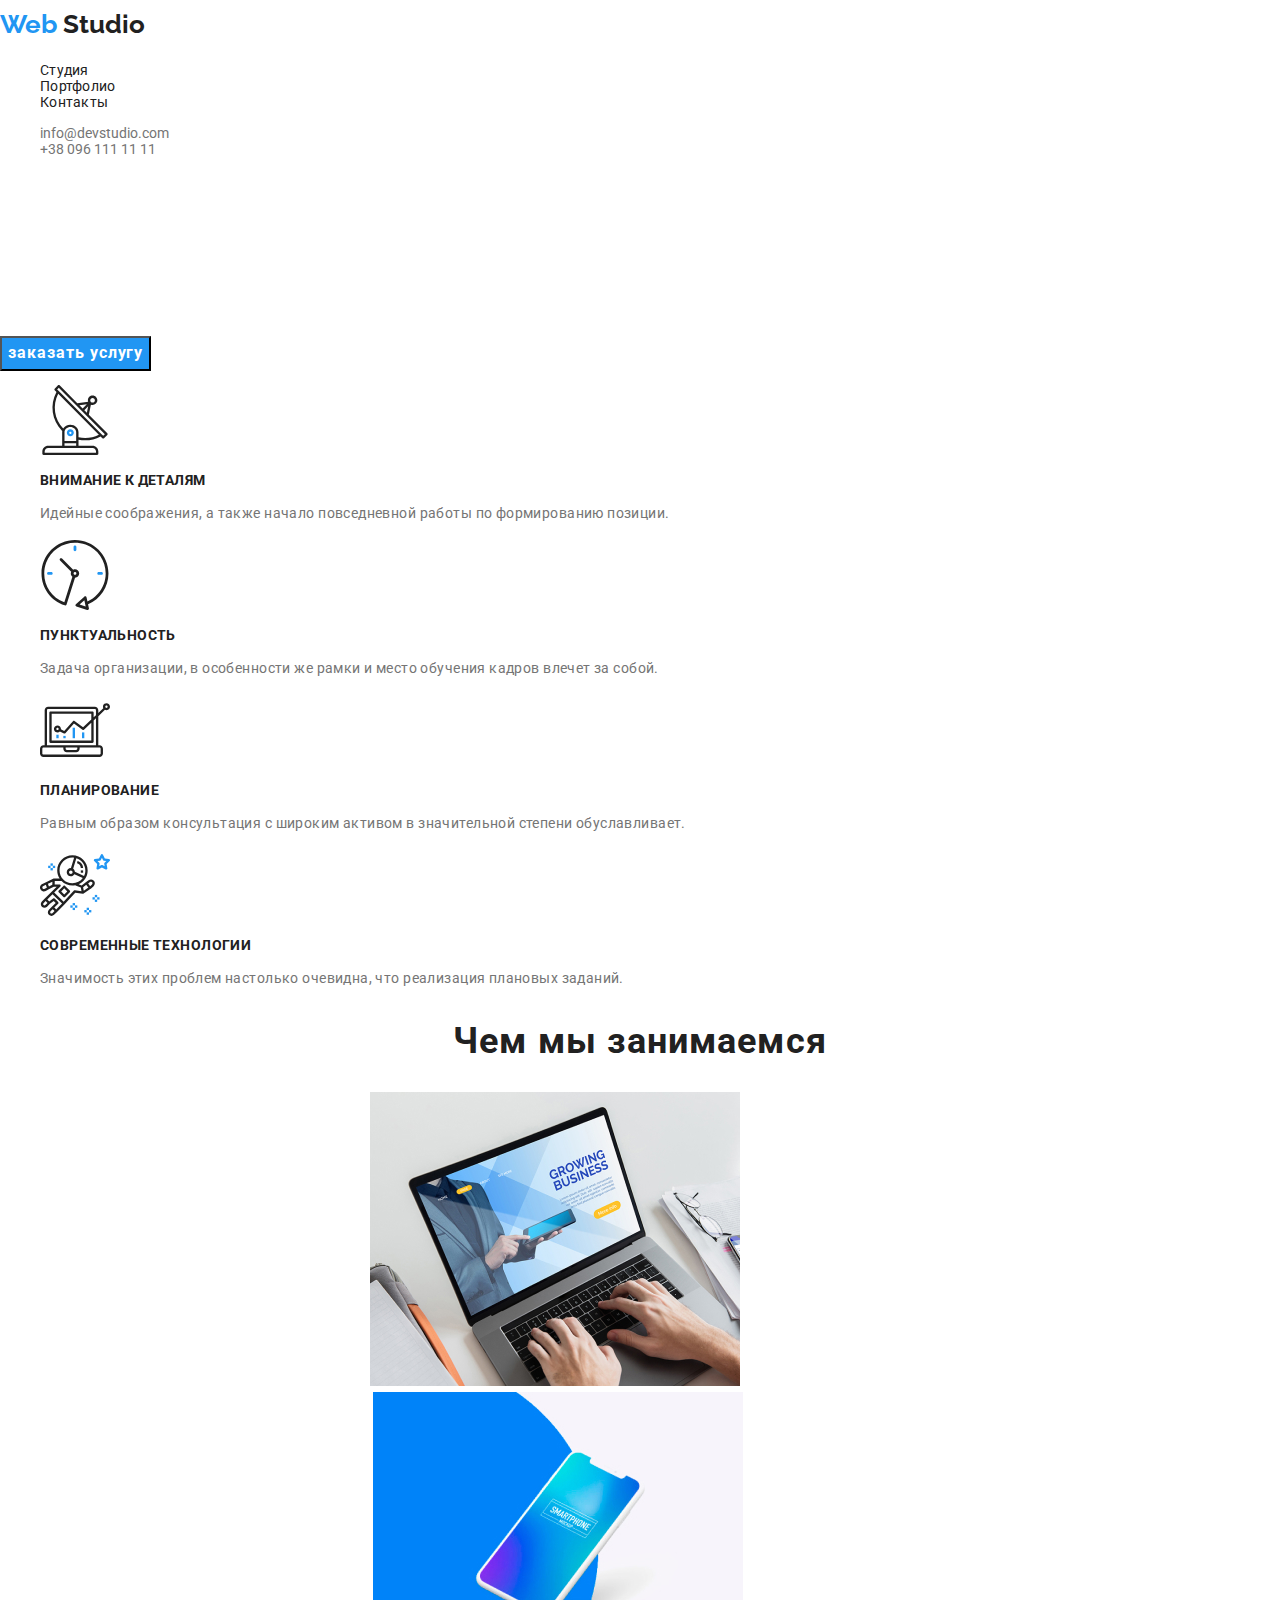
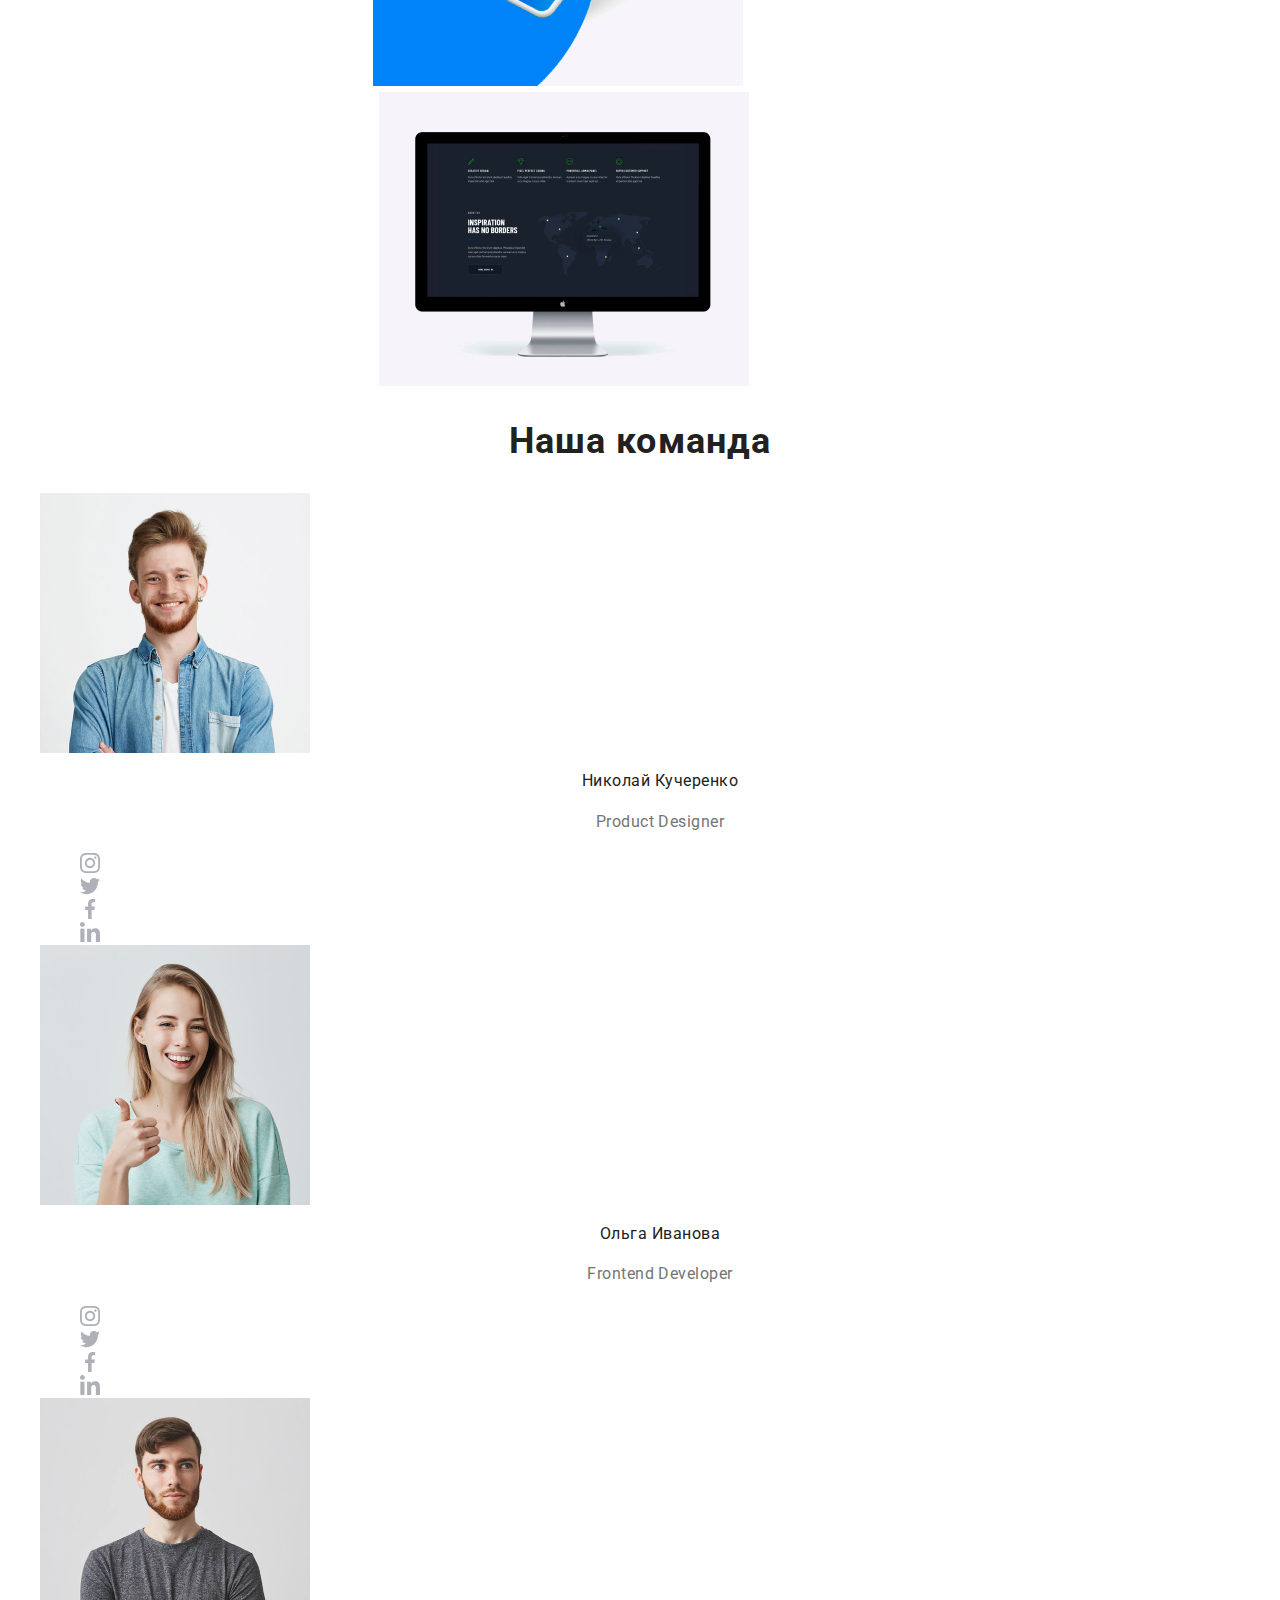
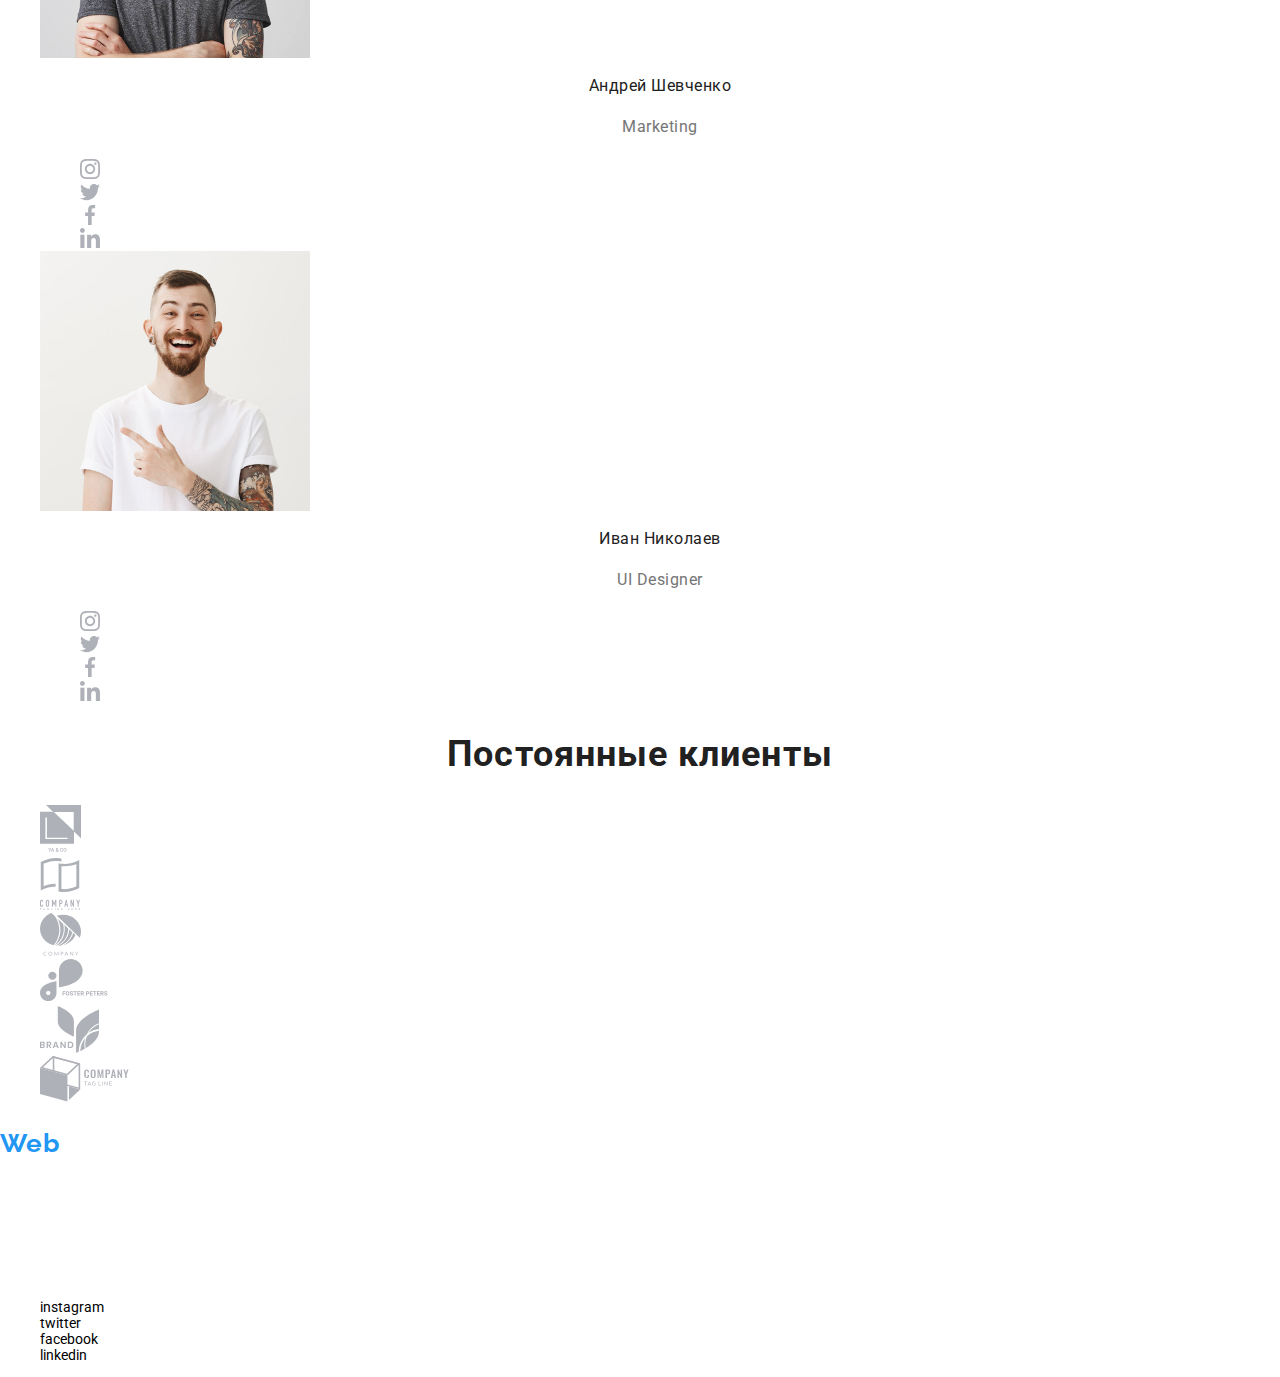
==== index.html @ c3da64ca "копий хв2" ====
<!DOCTYPE html>
<html lang="ru">
  <head>
    <meta charset="UTF-8" />
    <meta name="viewport" content="width=device-width, initial-scale=1.0" />
    <title>Home work 2</title>

    <link
      href="https://fonts.googleapis.com/css2?family=Raleway:wght@700&family=Roboto:wght@300;400;500;700;900&display=swap"
      rel="stylesheet"
    />
    <link rel="stylesheet" href="./css/normalize.css" />
    <link rel="stylesheet" href="./css/style.css" />
  </head>
  <body>
    <!--ХЕДЕР-->
    <header class="navigation">
      <nav>
        <a href="./index.html" class="link">
          <span class="logo-web">Web </span
          ><span class="logo-studio">Studio</span></a
        >
        <ul class="list">
          <li class="header-items link">
            <a href="./index.html" class="link">Студия</a>
          </li>
          <li class="header-items">
            <a href="./portfolio.html" class="link">Портфолио</a>
          </li>
          <li class="header-items link">
            <a href="#contacts" class="link">Контакты</a>
          </li>
        </ul>

        <ul class="list">
          <li class="contacts">
            <a href="mailto:info@devstudio.com" class="link"
              >info@devstudio.com</a
            >
          </li>

          <li class="contacts">
            <a href="tel:+380961111111" class="link link">+38 096 111 11 11</a>
          </li>
        </ul>
      </nav>
    </header>

    <main>
      <!--ЗАГОЛОВОК СТРАНИЦЫ-->
      <section>
        <h1 class="main-title">
          Эффективные решения <br />
          для вашего бизнеса
        </h1>

        <button type="button" class="btn">заказать услугу</button>
      </section>

      <!--НАШИ  ПРИИМУЩЕСТВА-->
      <section>
        <h2 hidden>Наши преимущества</h2>
        <ul class="list">
          <li>
            <img
              src="./images/icons/icon-antena.svg"
              alt="иконка антена"
              width="70"
              height="70"
            />
            <h3 class="title-of-section">Внимание к деталям</h3>
            <p class="text">
              Идейные соображения, а также начало повседневной работы по
              формированию позиции.
            </p>
          </li>
          <li>
            <img
              src="./images/icons/icon-clock.svg"
              alt="иконка часов"
              width="70"
              height="70"
            />
            <h3 class="title-of-section">Пунктуальность</h3>
            <p class="text">
              Задача организации, в особенности же рамки и место обучения кадров
              влечет за собой.
            </p>
          </li>
          <li>
            <img
              src="./images/icons/icon-computer.svg"
              alt="иконка комрьютера"
              width="70"
              height="70"
            />
            <h3 class="title-of-section">Планирование</h3>
            <p class="text">
              Равным образом консультация с широким активом в значительной
              степени обуславливает.
            </p>
          </li>
          <li>
            <img
              src="./images/icons/icon-astronaut.svg"
              alt="иконка астронавта"
              width="70"
              height="70"
            />
            <h3 class="title-of-section">Современные технологии</h3>
            <p class="text">
              Значимость этих проблем настолько очевидна, что реализация
              плановых заданий.
            </p>
          </li>
        </ul>
      </section>

      <!-- ЧЕМ МЫ ЗАНИМАЕМСЯ-->
      <section>
        <h2 class="title">Чем мы занимаемся</h2>
        <ul class="list">
          <li class="what-we-do">
            <img
              src="./images/what-we-do/img-notebook.jpg"
              alt="картинка с ноутбуком"
              width="370"
              height="294"
            />
            Десктопные приложения
          </li>
          <li class="what-we-do">
            <img
              src="./images/what-we-do/img-mobilephone.jpg"
              alt="картинка с телефоном"
              width="370"
              height="294"
            />
            Мобильные приложения
          </li>
          <li class="what-we-do">
            <img
              src="./images/what-we-do/img-computer.jpg"
              alt="картинка с компьютером"
              width="370"
              height="294"
            />
            дизайнерские решения
          </li>
        </ul>
      </section>

      <!-- НАША КОМАНДА-->
      <section>
        <h2 class="title">Наша команда</h2>
        <ul class="list">
          <li>
            <img
              src="./images/teammate/teammate-1.jpg"
              alt="фото сотрудника 1"
              width="270"
              height="260"
            />
            <h3 class="teammates">Николай Кучеренко</h3>
            <p lang="en" class="teammates-position">Product Designer</p>
            <ul class="list">
              <li>
                <a href="https://www.instagram.com/" target="_blank">
                  <img
                    src="./images/socialnetworks-icons-grey/instagram.svg "
                    alt="иконка инстаграмма"
                /></a>
              </li>

              <li>
                <a href="https://twitter.com/" target="_blank">
                  <img
                    src="./images/socialnetworks-icons-grey/twitter.svg"
                    alt="иконка твиттера"
                /></a>
              </li>

              <li>
                <a href="https://www.facebook.com" target="_blank">
                  <img
                    src="./images/socialnetworks-icons-grey/facebook.svg"
                    alt="иконка фейсбука"
                    width="20"
                    height="20"
                /></a>
              </li>

              <li>
                <a href="https://linkedin.com/" target="_blank">
                  <img
                    src="./images/socialnetworks-icons-grey/linkedin.svg"
                    alt="иконка линкедина"
                /></a>
              </li>
            </ul>
          </li>
          <li>
            <img
              src="./images/teammate/teammate-2.png"
              alt="фото сотрудника 2"
              width="270"
              height="260"
            />
            <h3 class="teammates">Ольга Иванова</h3>
            <p lang="en" class="teammates-position">Frontend Developer</p>
            <ul class="list">
              <li>
                <a href="https://www.instagram.com/" target="_blank">
                  <img
                    src="./images/socialnetworks-icons-grey/instagram.svg "
                    alt="иконка инстаграмма"
                /></a>
              </li>

              <li>
                <a href="https://twitter.com/" target="_blank">
                  <img
                    src="./images/socialnetworks-icons-grey/twitter.svg"
                    alt="иконка твиттера"
                /></a>
              </li>

              <li>
                <a href="https://www.facebook.com" target="_blank">
                  <img
                    src="./images/socialnetworks-icons-grey/facebook.svg"
                    alt="иконка фейсбука"
                    width="20"
                    height="20"
                /></a>
              </li>

              <li>
                <a href="https://linkedin.com/" target="_blank">
                  <img
                    src="./images/socialnetworks-icons-grey/linkedin.svg"
                    alt="иконка линкедина"
                /></a>
              </li>
            </ul>
          </li>
          <li>
            <img
              src="./images/teammate/teammate-3.png"
              alt="фото сотрудника 3"
              width="270"
              height="260"
            />
            <h3 class="teammates">Андрей Шевченко</h3>
            <p lang="en" class="teammates-position">Marketing</p>
            <ul class="list">
              <li>
                <a href="https://www.instagram.com/" target="_blank">
                  <img
                    src="./images/socialnetworks-icons-grey/instagram.svg "
                    alt="иконка инстаграмма"
                /></a>
              </li>

              <li>
                <a href="https://twitter.com/" target="_blank">
                  <img
                    src="./images/socialnetworks-icons-grey/twitter.svg"
                    alt="иконка твиттера"
                /></a>
              </li>

              <li class="list">
                <a href="https://www.facebook.com" target="_blank">
                  <img
                    src="./images/socialnetworks-icons-grey/facebook.svg"
                    alt="иконка фейсбука"
                    width="20"
                    height="20"
                /></a>
              </li>

              <li>
                <a href="https://linkedin.com/" target="_blank">
                  <img
                    src="./images/socialnetworks-icons-grey/linkedin.svg"
                    alt="иконка линкедина"
                /></a>
              </li>
            </ul>
          </li>
          <li>
            <img
              src="./images/teammate/teammate-4.png"
              alt="фото сотрудника 4"
              width="270"
              height="260"
            />
            <h3 class="teammates">Иван Николаев</h3>
            <p lang="en" class="teammates-position">UI Designer</p>
            <ul class="list">
              <li>
                <a href="https://www.instagram.com/" target="_blank">
                  <img
                    src="./images/socialnetworks-icons-grey/instagram.svg "
                    alt="иконка инстаграмма"
                /></a>
              </li>

              <li>
                <a href="https://twitter.com/" target="_blank">
                  <img
                    src="./images/socialnetworks-icons-grey/twitter.svg"
                    alt="иконка твиттера"
                /></a>
              </li>

              <li>
                <a href="https://www.facebook.com" target="_blank">
                  <img
                    src="./images/socialnetworks-icons-grey/facebook.svg"
                    alt="иконка фейсбука"
                    width="20"
                    height="20"
                /></a>
              </li>

              <li>
                <a href="https://linkedin.com/" target="_blank">
                  <img
                    src="./images/socialnetworks-icons-grey/linkedin.svg"
                    alt="иконка линкедина"
                /></a>
              </li>
            </ul>
          </li>
        </ul>
      </section>

      <!--ПОСТОЯННЫЕ КЛИЕНТЫ-->
      <section>
        <h2 class="title">Постоянные клиенты</h2>
        <ul class="list">
          <li>
            <a href="" aria-label="ссылка клиента">
              <img
                src="./images/clients-logo/logo-client-1.svg"
                alt="логотип клиента 1"
            /></a>
          </li>
          <li>
            <a href="" aria-label="ссылка клиента">
              <img
                src="./images/clients-logo/logo-client-2.svg"
                alt="логотип клиента 2"
            /></a>
          </li>
          <li>
            <a href="" aria-label="ссылка клиента">
              <img
                src="./images/clients-logo/logo-client-3.svg"
                alt="логотип клиента 3"
            /></a>
          </li>
          <li>
            <a href="" aria-label="ссылка клиента">
              <img
                src="./images/clients-logo/logo-client-4.svg"
                alt="логотип клиента 4"
            /></a>
          </li>
          <li>
            <a href="" aria-label="ссылка клиента">
              <img
                src="./images/clients-logo/logo-client-5.svg"
                alt="логотип клиента 5"
            /></a>
          </li>
          <li>
            <a href="" aria-label="ссылка клиента">
              <img
                src="./images/clients-logo/logo-client-6.svg"
                alt="логотип клиента 6"
            /></a>
          </li>
        </ul>
      </section>
    </main>

    <!--ФУТТЕР-->
    <footer class="footer">
      <section id="contacts">
        <h2 hidden>футтер</h2>
        <a href="./index.html" class="link">
          <span class="logo-web-footer">Web </span
          ><span class="logo-studio-footer">Studio</span></a
        >
        <address>
          <ul class="list">
            <li>
              <a
                href="https://goo.gl/maps/VWq9MyuhQeztrgr8A"
                target="_blank"
                class="adress-on-map link"
              >
                г. Киев, пр-т Леси Украинки, 26
              </a>
            </li>

            <li>
              <a href="mailto:info@devstudio.com" class="link email-footer"
                >info@devstudio.com</a
              >
            </li>

            <li>
              <a href="tel:+380961111111" class="link email-footer"
                >+38 096 111 11 11</a
              >
            </li>
          </ul>
        </address>
      </section>
      <section>
        <h2 class="footer-title">Присоединяйтесь</h2>
        <ul class="list">
          <li>instagram</li>
          <li>twitter</li>
          <li>facebook</li>
          <li>linkedin</li>
        </ul>
      </section>
    </footer>
  </body>
</html>
---- css/style.css ----
:root {
  --main-font: "Roboto", sans-serif;
  --secondary-font: "Raleway", sans-serif;
  --main-text-color: #212121;
  --secondary-text-color: #757575;
  --acent-color: #2196f3;
}

body {
  font-family: var(--main-font);
  font-size: 14px;
  text-decoration-color: var(--main-text-color);
  background-color: white;
  list-style: none;
  /*
  background-color: #758080;
*/
}

.list {
  list-style: none;
}

.link {
  text-decoration: none;
}

.link:hover {
  color: var(--acent-color);
}
.link:focus {
  color: var(--acent-color);
}
.logo-studio {
  font-family: Raleway;
  font-weight: 700;
  font-weight: 700;
  font-size: 26px;
  line-height: 1.2;

  color: var(--main-text-color);
}

.logo-web {
  font-family: Raleway;
  font-weight: 700;
  font-size: 26px;
  line-height: 1.9;

  color: var(--acent-color);
}
.header-items {
  font-weight: 400;
  font-size: 14px;
  line-height: 1.14;
  letter-spacing: 0.02em;
  color: var(--main-text-color);
}
.navigation-items .contacts {
  font-weight: 400;
  font-size: 14px;
  line-height: 1.4;
  letter-spacing: 0.02em;
  color: var(--secondary-text-color);
}

.navigation a {
  color: var(--main-text-color);
}

.navigation .list .contacts a {
  color: var(--secondary-text-color);
}
.navigation .list .contacts a:hover {
  color: var(--acent-color);
}
.main-title {
  font-weight: 900;
  font-size: 44px;
  line-height: 1.36;
  text-align: center;
  letter-spacing: 0.06em;
  text-transform: uppercase;
  color: #ffffff;
}
.btn {
  background-color: var(--acent-color);
  color: white;
  font-weight: 700;
  font-size: 16px;
  line-height: 1.8;
  display: flex;
  align-items: center;
  text-align: center;
  letter-spacing: 0.06em;
}
.title-of-section {
  font-weight: 700;
  font-size: 14px;
  line-height: 16px;
  letter-spacing: 0.03em;
  text-transform: uppercase;
  color: var(--main-text-color);
}

.text {
  font-weight: 400;
  font-size: 14px;
  line-height: 1.71;
  letter-spacing: 0.03em;
  color: var(--secondary-text-color);
}

.title {
  font-weight: 700;
  font-size: 36px;
  line-height: 1.16;
  text-align: center;
  letter-spacing: 0.03em;
  color: var(--main-text-color);
}
.what-we-do {
  font-weight: 700;
  font-size: 14px;
  line-height: 1.4;
  text-align: center;
  letter-spacing: 0.03em;
  text-transform: uppercase;
  color: #ffffff;
}
.teammates {
  font-weight: 400;
  font-size: 16px;
  line-height: 1.18;
  text-align: center;
  letter-spacing: 0.03em;
  color: var(--main-text-color);
}
.teammates-position {
  font-weight: 400;
  font-size: 16px;
  line-height: 1.9;
  text-align: center;
  letter-spacing: 0.03em;
  color: var(--secondary-text-color);
}
.logo-web-footer {
  font-family: Raleway;
  font-weight: 700;
  font-size: 26px;
  line-height: 31px;
  letter-spacing: 0.03em;
  color: var(--acent-color);
}

.logo-studio-footer {
  font-family: Raleway;
  font-weight: 700;
  font-size: 26px;
  line-height: 1.9;
  letter-spacing: 0.03em;
  color: #ffffff;
}
.adress-on-map {
  font-weight: 400;
  font-size: 14px;
  line-height: 1.71;
  letter-spacing: 0.03em;
  color: #ffffff;
}
.email-footer {
  font-weight: 400;
  font-size: 14px;
  line-height: 1.71;
  letter-spacing: 0.03em;
  color: rgba(255, 255, 255, 0.6);
}
.footer-title {
  font-weight: 700;
  font-size: 14px;
  line-height: 1.2;
  text-align: center;
  letter-spacing: 0.03em;
  text-transform: uppercase;
  color: #ffffff;
}

.btn-portfolio {
  font-weight: 400;
  font-size: 16px;
  line-height: 1.62;
  text-align: center;
  letter-spacing: 0.03em;
  color: var(--main-text-color);
}

.logo-web-portfolio {
  font-family: Raleway;
  font-weight: 700;
  font-size: 26px;
  line-height: 1.9;
  letter-spacing: 0.03em;
  color: var(--acent-color);
}
.logo-studio-portfolio {
  font-family: Raleway;
  font-weight: 700;
  font-weight: 700;
  font-size: 26px;
  line-height: 1.2;
  letter-spacing: 0.03em;
  color: var(--main-text-color);
}

.btn-portfolio:focus {
  color: white;
  background-color: var(--acent-color);
}
.btn-portfolio:hover {
  color: white;
  background-color: var(--acent-color);
}

.portfolio-title {
  font-weight: 700;
  font-size: 18px;
  line-height: 2;
  letter-spacing: 0.06em;
  color: var(--main-text-color);
}

.portfolio-sub-title {
  font-weight: 400;
  font-size: 16px;
  line-height: 1.87;
  color: var(--secondary-text-color);
}
.portfolio-text {
  font-weight: 400;
  line-height: 1.56;
  color: #ffffff;
}
.portfolio-items {
  text-decoration: none;
}
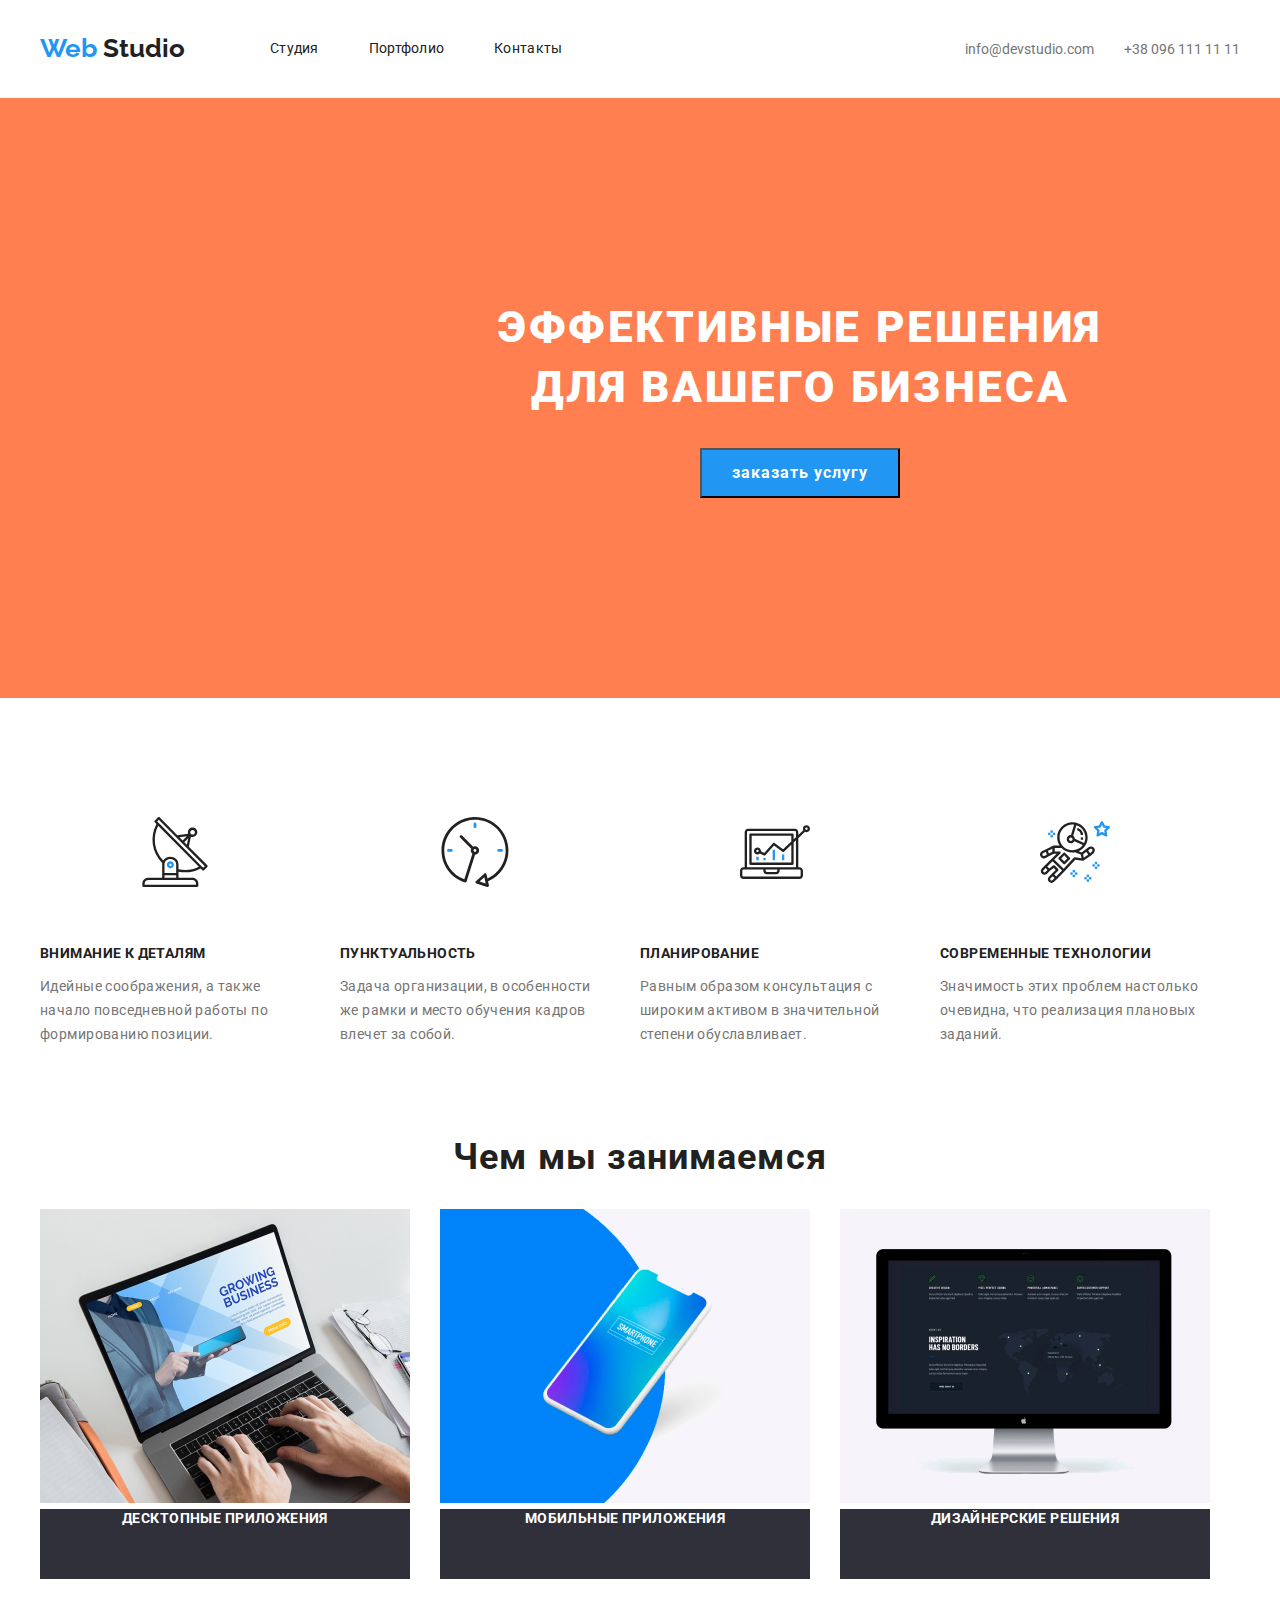
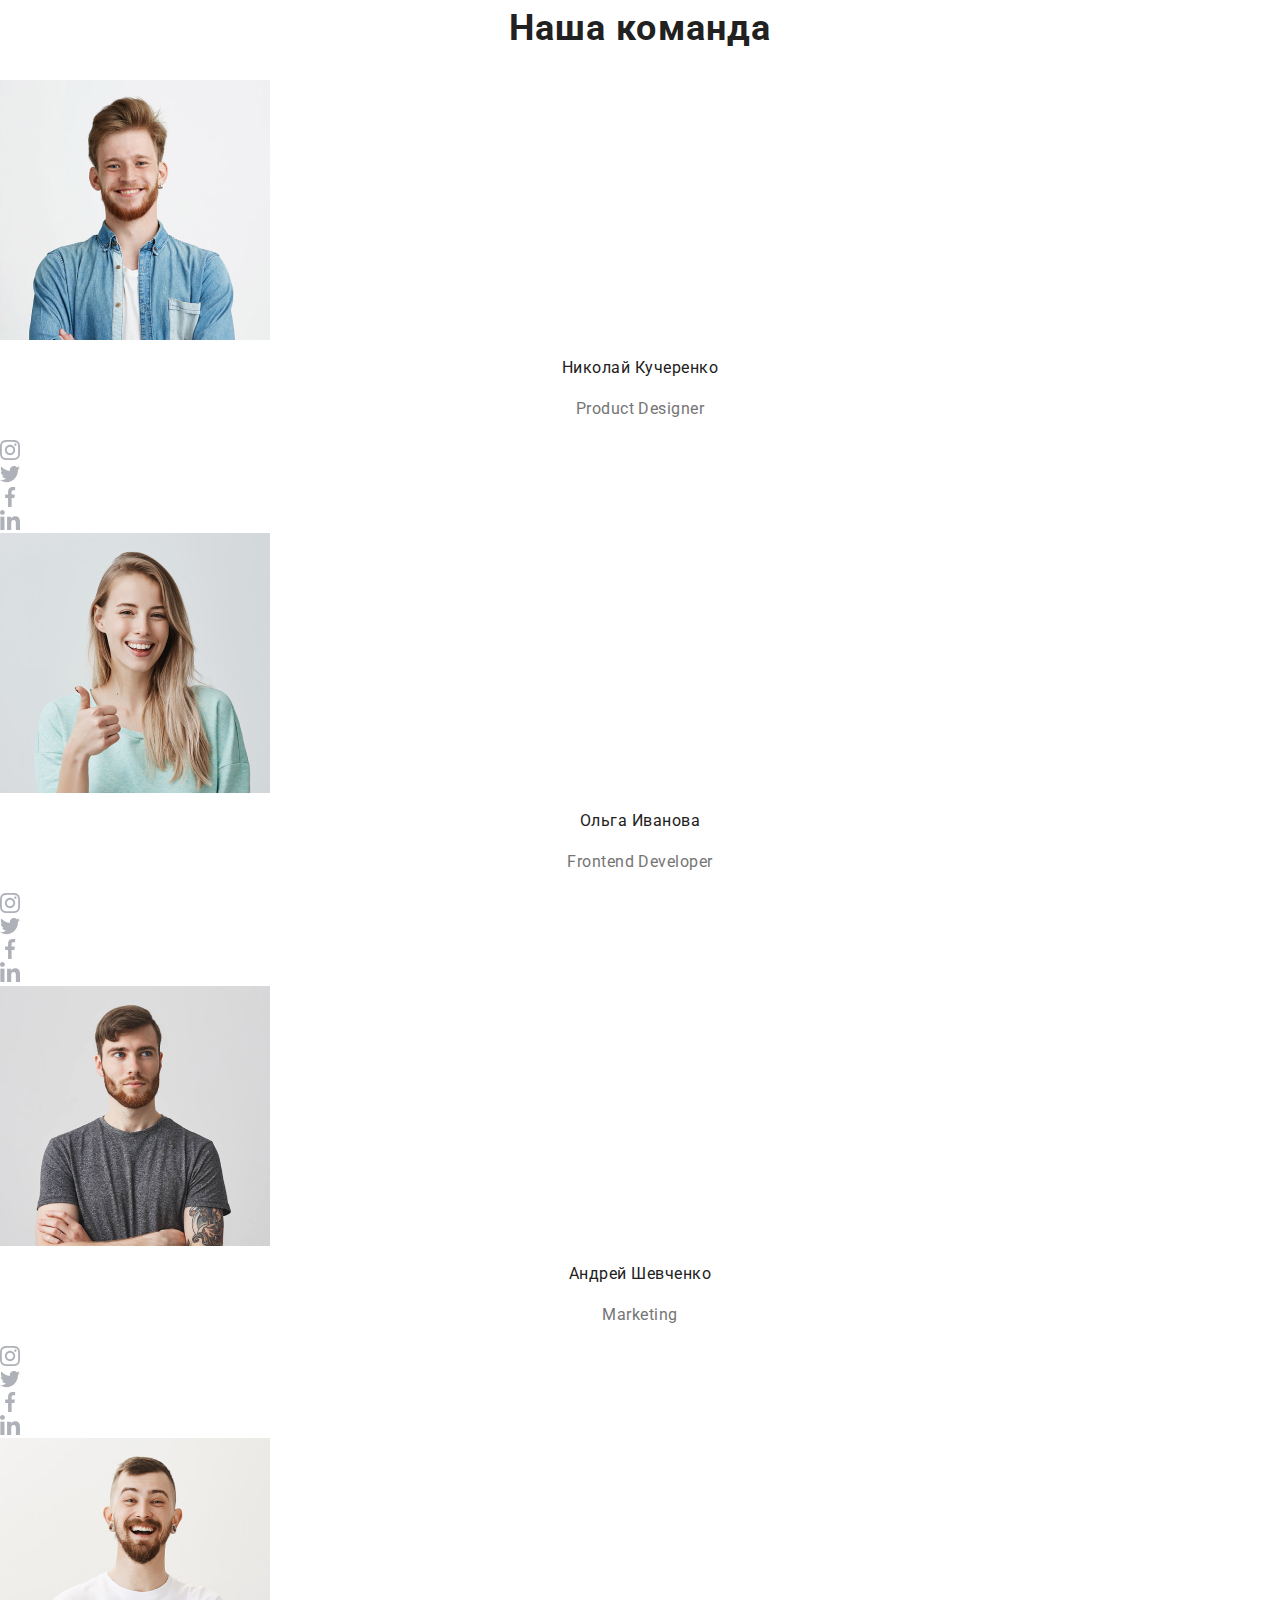
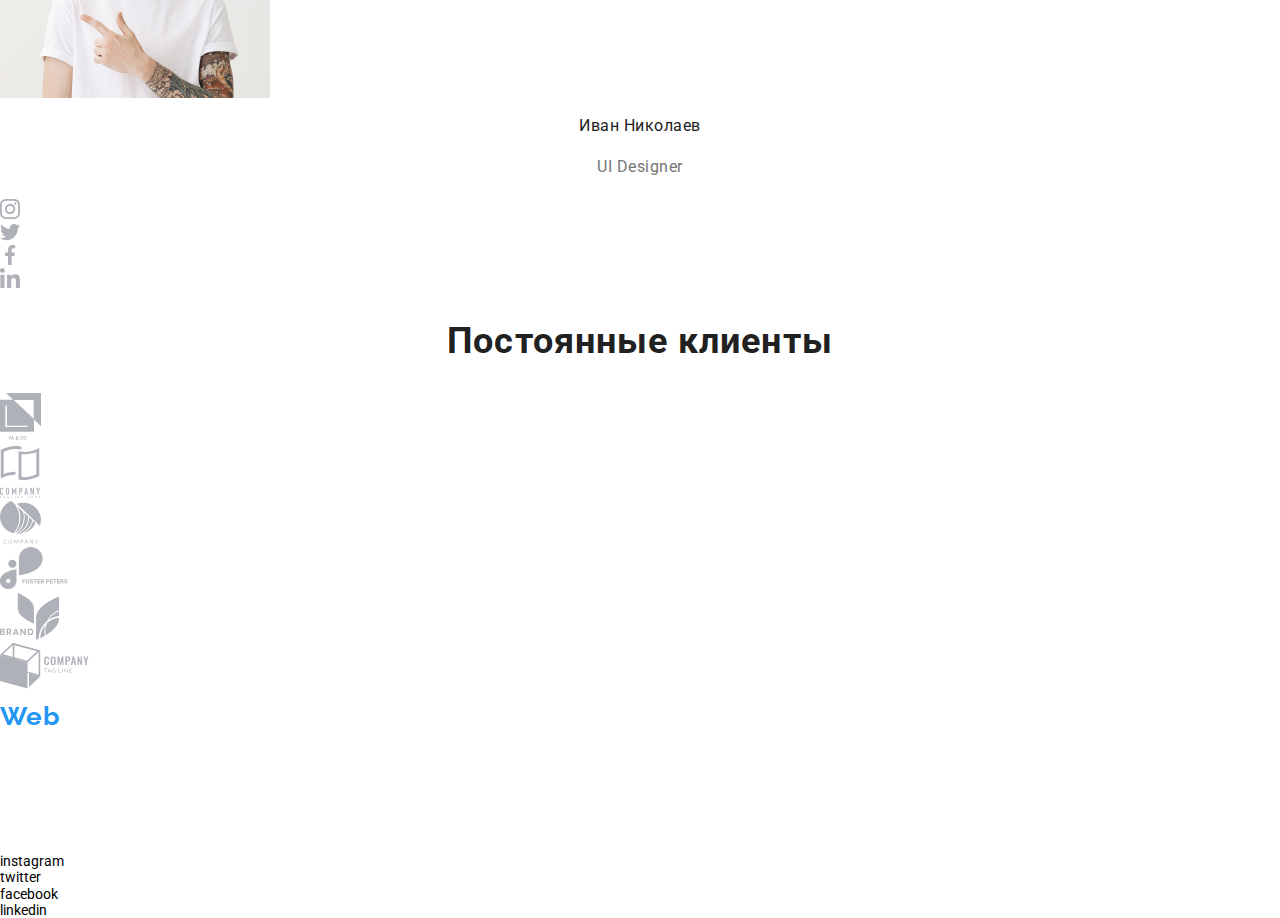
==== commit 6cb03c90: "половина первой страницы" ====
--- a/index.html
+++ b/index.html
@@ -14,112 +14,124 @@
   </head>
   <body>
     <!--ХЕДЕР-->
-    <header class="navigation">
-      <nav>
-        <a href="./index.html" class="link">
-          <span class="logo-web">Web </span
-          ><span class="logo-studio">Studio</span></a
-        >
-        <ul class="list">
-          <li class="header-items link">
-            <a href="./index.html" class="link">Студия</a>
-          </li>
-          <li class="header-items">
-            <a href="./portfolio.html" class="link">Портфолио</a>
-          </li>
-          <li class="header-items link">
-            <a href="#contacts" class="link">Контакты</a>
-          </li>
-        </ul>
-
-        <ul class="list">
-          <li class="contacts">
-            <a href="mailto:info@devstudio.com" class="link"
-              >info@devstudio.com</a
-            >
-          </li>
-
-          <li class="contacts">
-            <a href="tel:+380961111111" class="link link">+38 096 111 11 11</a>
-          </li>
-        </ul>
-      </nav>
+    <header class="header">
+      <div class="container">
+        <nav class="navigation">
+          <a href="./index.html" class="link">
+            <span class="logo-web">Web </span
+            ><span class="logo-studio">Studio</span></a
+          >
+          <ul class="list header-navigation">
+            <li class="header-items link">
+              <a href="./index.html" class="link">Студия</a>
+            </li>
+            <li class="header-items">
+              <a href="./portfolio.html" class="link">Портфолио</a>
+            </li>
+            <li class="header-items link">
+              <a href="#contacts" class="link">Контакты</a>
+            </li>
+          </ul>
+
+          <ul class="list contacts-list">
+            <li class="contacts">
+              <a href="mailto:info@devstudio.com" class="link"
+                >info@devstudio.com</a
+              >
+            </li>
+
+            <li class="contacts">
+              <a href="tel:+380961111111" class="link link"
+                >+38 096 111 11 11</a
+              >
+            </li>
+          </ul>
+        </nav>
+      </div>
     </header>
 
     <main>
       <!--ЗАГОЛОВОК СТРАНИЦЫ-->
       <section>
-        <h1 class="main-title">
-          Эффективные решения <br />
-          для вашего бизнеса
-        </h1>
-
-        <button type="button" class="btn">заказать услугу</button>
+        <div class="heroes">
+          <h1 class="main-title">
+            Эффективные решения <br />
+            для вашего бизнеса
+          </h1>
+
+          <button type="button" class="btn">заказать услугу</button>
+        </div>
       </section>
 
       <!--НАШИ  ПРИИМУЩЕСТВА-->
       <section>
-        <h2 hidden>Наши преимущества</h2>
-        <ul class="list">
-          <li>
-            <img
-              src="./images/icons/icon-antena.svg"
-              alt="иконка антена"
-              width="70"
-              height="70"
-            />
-            <h3 class="title-of-section">Внимание к деталям</h3>
-            <p class="text">
-              Идейные соображения, а также начало повседневной работы по
-              формированию позиции.
-            </p>
-          </li>
-          <li>
-            <img
-              src="./images/icons/icon-clock.svg"
-              alt="иконка часов"
-              width="70"
-              height="70"
-            />
-            <h3 class="title-of-section">Пунктуальность</h3>
-            <p class="text">
-              Задача организации, в особенности же рамки и место обучения кадров
-              влечет за собой.
-            </p>
-          </li>
-          <li>
-            <img
-              src="./images/icons/icon-computer.svg"
-              alt="иконка комрьютера"
-              width="70"
-              height="70"
-            />
-            <h3 class="title-of-section">Планирование</h3>
-            <p class="text">
-              Равным образом консультация с широким активом в значительной
-              степени обуславливает.
-            </p>
-          </li>
-          <li>
-            <img
-              src="./images/icons/icon-astronaut.svg"
-              alt="иконка астронавта"
-              width="70"
-              height="70"
-            />
-            <h3 class="title-of-section">Современные технологии</h3>
-            <p class="text">
-              Значимость этих проблем настолько очевидна, что реализация
-              плановых заданий.
-            </p>
-          </li>
-        </ul>
+        <div class="container">
+          <h2 hidden>Наши преимущества</h2>
+          <ul class="list advantages">
+            <li>
+              <img
+                class="advantages-ikon"
+                src="./images/icons/icon-antena.svg"
+                alt="иконка антена"
+                width="70"
+                height="70"
+              />
+              <h3 class="title-of-section">Внимание к деталям</h3>
+              <p class="text">
+                Идейные соображения, а также начало повседневной работы по
+                формированию позиции.
+              </p>
+            </li>
+            <li>
+              <img
+                class="advantages-ikon"
+                src="./images/icons/icon-clock.svg"
+                alt="иконка часов"
+                width="70"
+                height="70"
+              />
+              <h3 class="title-of-section">Пунктуальность</h3>
+              <p class="text">
+                Задача организации, в особенности же рамки и место обучения
+                кадров влечет за собой.
+              </p>
+            </li>
+            <li>
+              <img
+                class="advantages-ikon"
+                src="./images/icons/icon-computer.svg"
+                alt="иконка комрьютера"
+                width="70"
+                height="70"
+              />
+              <h3 class="title-of-section">Планирование</h3>
+              <p class="text">
+                Равным образом консультация с широким активом в значительной
+                степени обуславливает.
+              </p>
+            </li>
+            <li>
+              <img
+                class="advantages-ikon"
+                src="./images/icons/icon-astronaut.svg"
+                alt="иконка астронавта"
+                width="70"
+                height="70"
+              />
+              <h3 class="title-of-section">Современные технологии</h3>
+              <p class="text">
+                Значимость этих проблем настолько очевидна, что реализация
+                плановых заданий.
+              </p>
+            </li>
+          </ul>
+        </div>
       </section>
 
       <!-- ЧЕМ МЫ ЗАНИМАЕМСЯ-->
-      <section>
+      <section class="container">
         <h2 class="title">Чем мы занимаемся</h2>
-        <ul class="list">
+        <ul class="list we-do-container">
           <li class="what-we-do">
             <img
               src="./images/what-we-do/img-notebook.jpg"
@@ -127,7 +139,7 @@
               width="370"
               height="294"
             />
-            Десктопные приложения
+            <div class="we-do-items">Десктопные приложения</div>
           </li>
           <li class="what-we-do">
             <img
@@ -136,7 +148,7 @@
               width="370"
               height="294"
             />
-            Мобильные приложения
+            <div class="we-do-items">Мобильные приложения</div>
           </li>
           <li class="what-we-do">
             <img
@@ -145,7 +157,7 @@
               width="370"
               height="294"
             />
-            дизайнерские решения
+            <div class="we-do-items">Дизайнерские решения</div>
           </li>
         </ul>
       </section>
--- a/css/style.css
+++ b/css/style.css
@@ -12,17 +12,17 @@
   text-decoration-color: var(--main-text-color);
   background-color: white;
   list-style: none;
-  /*
-  background-color: #758080;
-*/
 }
 
 .list {
   list-style: none;
+  padding: 0;
+  margin: 0;
 }
 
 .link {
   text-decoration: none;
+  display: block;
 }
 
 .link:hover {
@@ -31,14 +31,29 @@
 .link:focus {
   color: var(--acent-color);
 }
+
+.container {
+  width: 1200px;
+  padding-left: 15px;
+  padding-right: 15px;
+  margin-left: auto;
+  margin-right: auto;
+}
+
+/* ХЕДЕР */
+
+.header {
+  padding-top: 24px;
+  padding-bottom: 25px;
+}
 .logo-studio {
   font-family: Raleway;
   font-weight: 700;
   font-weight: 700;
   font-size: 26px;
   line-height: 1.2;
-
-  color: var(--main-text-color);
+  color: var(--main-text-color);
+  margin-right: 85px;
 }
 
 .logo-web {
@@ -46,9 +61,9 @@
   font-weight: 700;
   font-size: 26px;
   line-height: 1.9;
-
-  color: var(--acent-color);
-}
+  color: var(--acent-color);
+}
+
 .header-items {
   font-weight: 400;
   font-size: 14px;
@@ -64,16 +79,40 @@
   color: var(--secondary-text-color);
 }
 
-.navigation a {
-  color: var(--main-text-color);
-}
-
-.navigation .list .contacts a {
-  color: var(--secondary-text-color);
-}
-.navigation .list .contacts a:hover {
-  color: var(--acent-color);
-}
+.header a {
+  color: var(--main-text-color);
+}
+
+.header .list .contacts a {
+  color: var(--secondary-text-color);
+}
+.header .list .contacts a:hover {
+  color: var(--acent-color);
+}
+
+.navigation {
+  display: flex;
+  align-items: center;
+}
+
+.header-navigation {
+  display: flex;
+}
+
+.header-navigation .header-items:not(:last-child) {
+  margin-right: 50px;
+}
+
+.contacts-list {
+  display: flex;
+  margin-left: auto;
+}
+
+.contacts:not(:last-child) {
+  margin-right: 30px;
+}
+
+/* ГЕРОИ */
 .main-title {
   font-weight: 900;
   font-size: 44px;
@@ -82,6 +121,11 @@
   letter-spacing: 0.06em;
   text-transform: uppercase;
   color: #ffffff;
+  margin: 0;
+  padding-left: 452px;
+  padding-top: 200px;
+  padding-right: 452px;
+  padding-bottom: 30px;
 }
 .btn {
   background-color: var(--acent-color);
@@ -89,11 +133,24 @@
   font-weight: 700;
   font-size: 16px;
   line-height: 1.8;
-  display: flex;
+  /* display: flex;
   align-items: center;
-  text-align: center;
+  text-align: center; */
   letter-spacing: 0.06em;
-}
+  width: 200px;
+  height: 50px;
+  margin-left: 700px;
+}
+
+.heroes {
+  background-color: coral;
+  width: 1600px;
+  height: 600px;
+  margin-bottom: 94px;
+}
+
+/* Чем мы занимаемся */
+
 .title-of-section {
   font-weight: 700;
   font-size: 14px;
@@ -101,6 +158,8 @@
   letter-spacing: 0.03em;
   text-transform: uppercase;
   color: var(--main-text-color);
+  margin-top: 30px;
+  margin-bottom: 10px;
 }
 
 .text {
@@ -119,6 +178,23 @@
   letter-spacing: 0.03em;
   color: var(--main-text-color);
 }
+
+.advantages {
+  display: flex;
+  margin-bottom: 94px;
+}
+.advantages li:not(:last-child) {
+  margin-right: 30px;
+}
+.advantages li {
+  width: 270px;
+  height: 251px;
+}
+.advantages-ikon {
+  padding-left: 100px;
+  padding-top: 25px;
+  padding-bottom: 25px;
+}
 .what-we-do {
   font-weight: 700;
   font-size: 14px;
@@ -127,6 +203,20 @@
   letter-spacing: 0.03em;
   text-transform: uppercase;
   color: #ffffff;
+}
+
+.we-do-items {
+  background-color: #2f303a;
+  width: 370px;
+  height: 70px;
+}
+
+.we-do-container {
+  display: flex;
+}
+
+.we-do-container li:not(:last-child) {
+  margin-right: 30px;
 }
 .teammates {
   font-weight: 400;
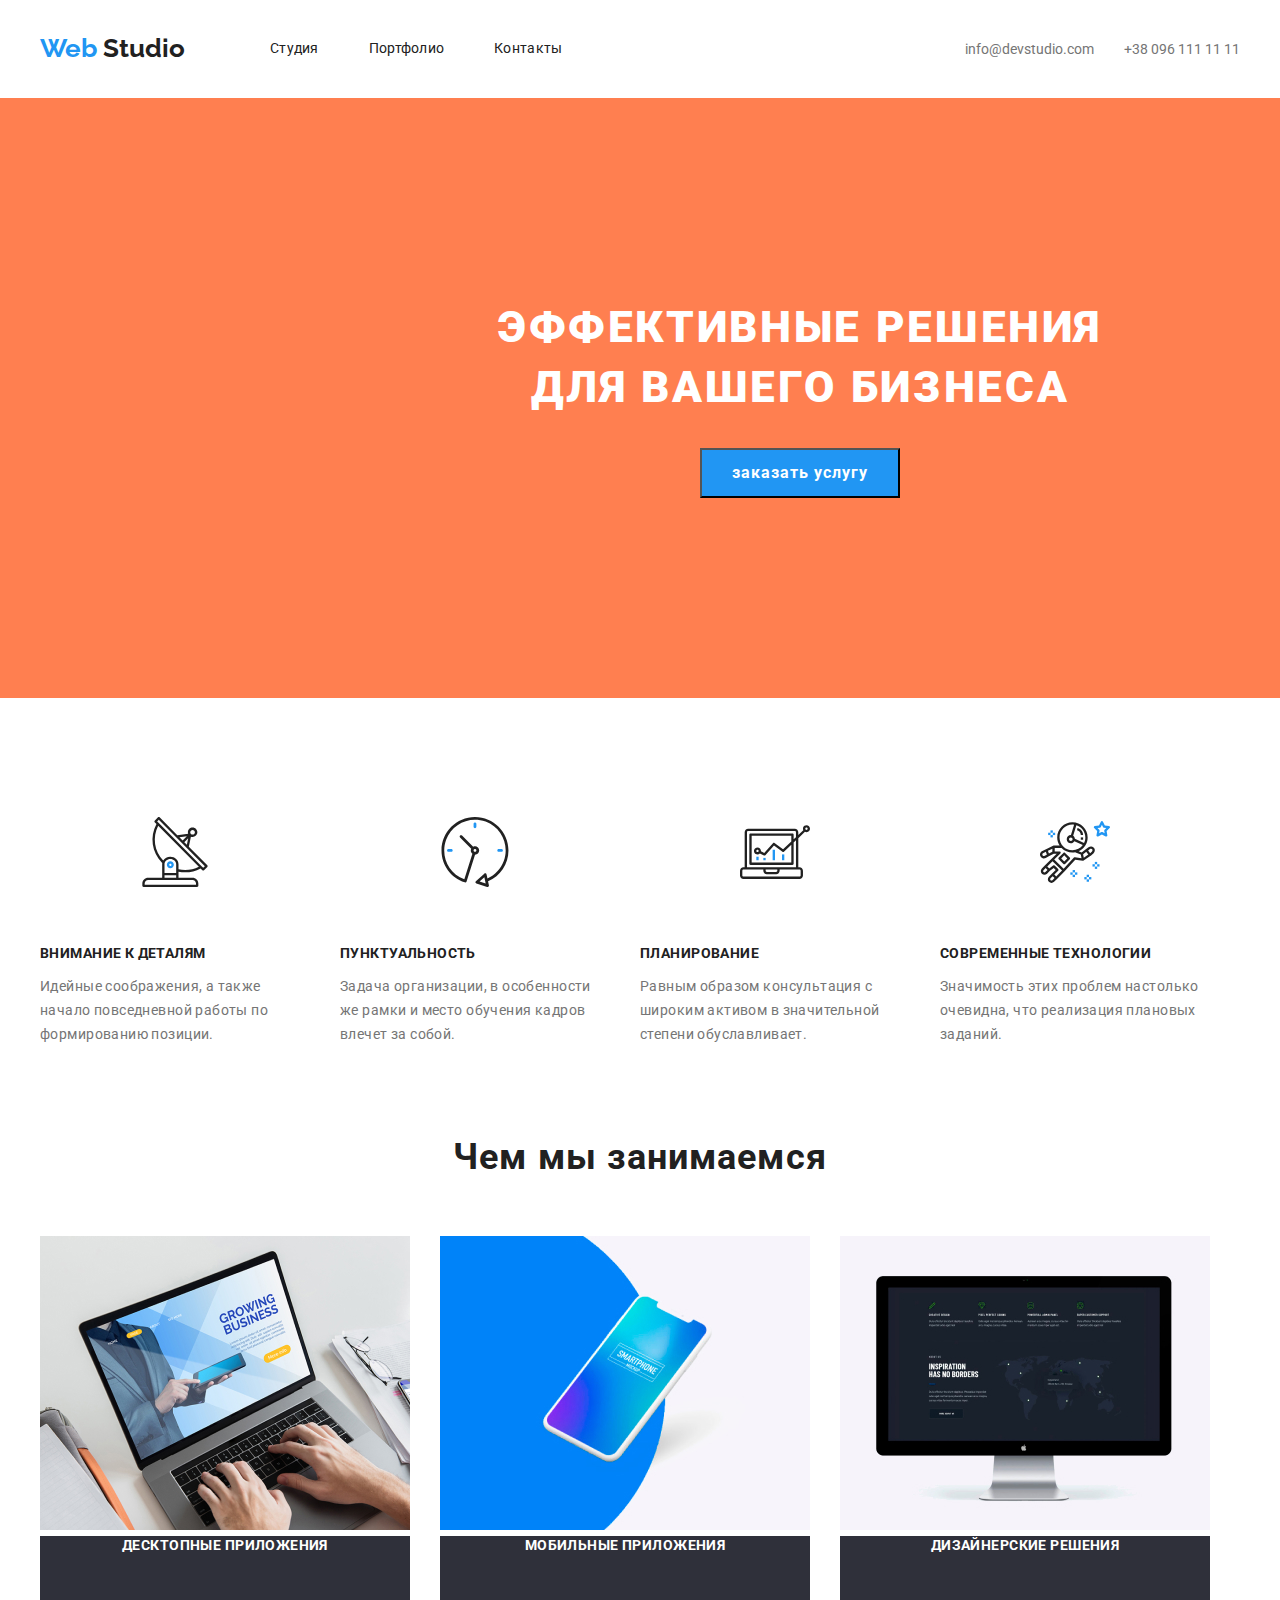
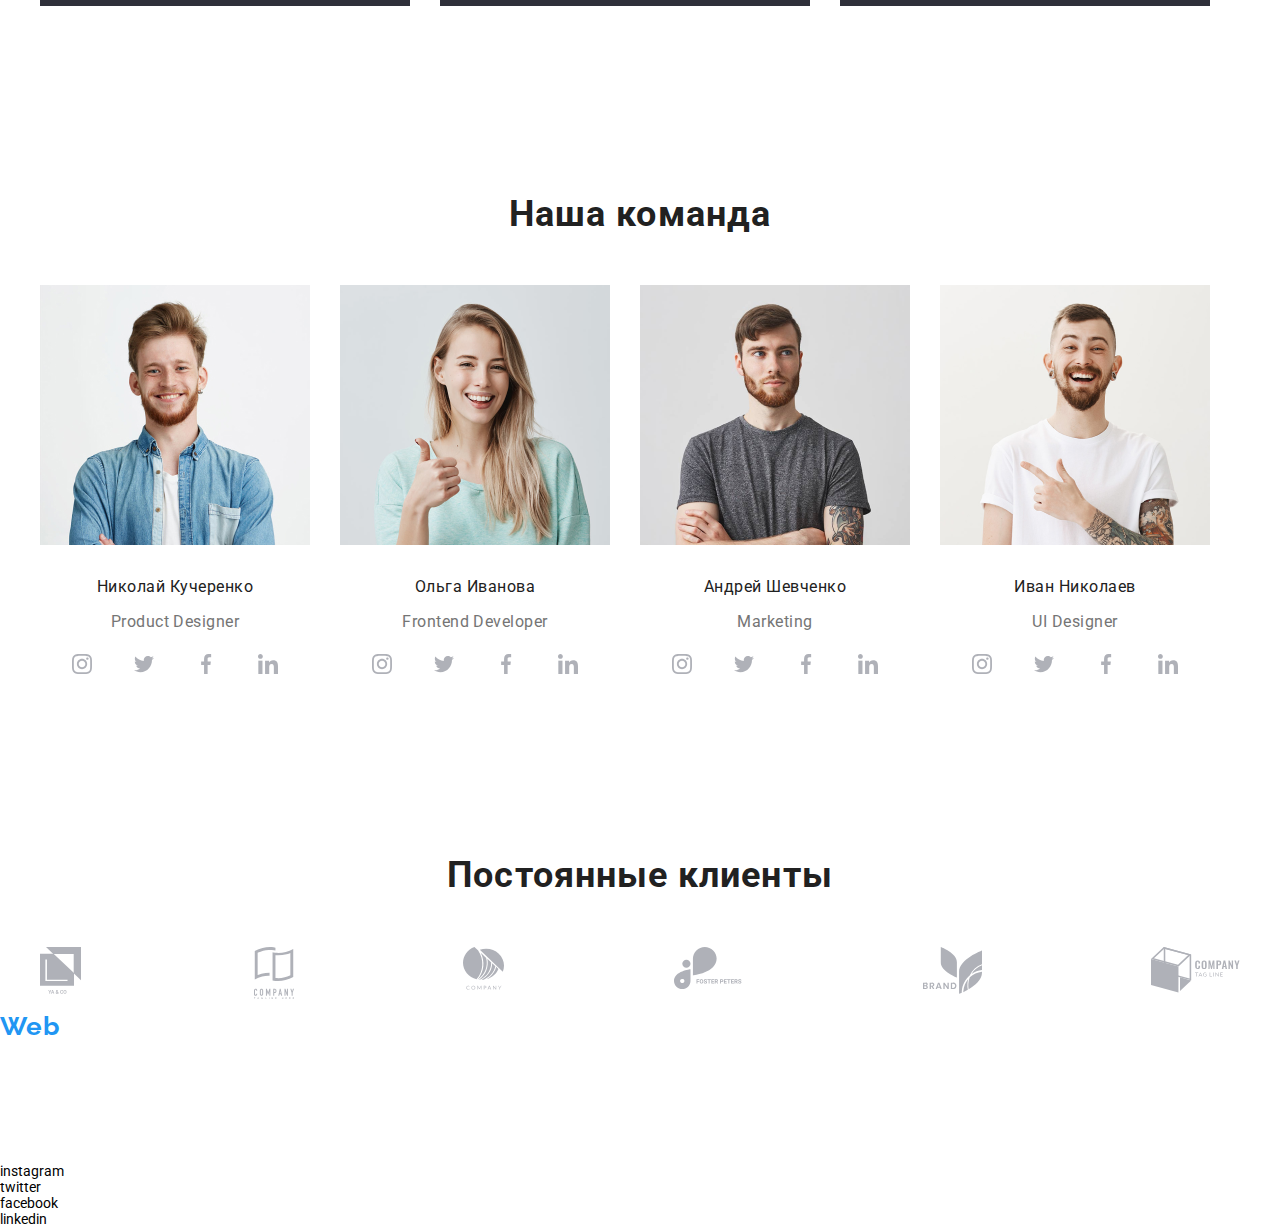
==== commit d0cf9fec: "первая страница до футтера" ====
--- a/index.html
+++ b/index.html
@@ -163,196 +163,201 @@
       </section>
 
       <!-- НАША КОМАНДА-->
-      <section>
-        <h2 class="title">Наша команда</h2>
-        <ul class="list">
-          <li>
-            <img
-              src="./images/teammate/teammate-1.jpg"
-              alt="фото сотрудника 1"
-              width="270"
-              height="260"
-            />
-            <h3 class="teammates">Николай Кучеренко</h3>
-            <p lang="en" class="teammates-position">Product Designer</p>
-            <ul class="list">
-              <li>
-                <a href="https://www.instagram.com/" target="_blank">
-                  <img
-                    src="./images/socialnetworks-icons-grey/instagram.svg "
-                    alt="иконка инстаграмма"
-                /></a>
-              </li>
-
-              <li>
-                <a href="https://twitter.com/" target="_blank">
-                  <img
-                    src="./images/socialnetworks-icons-grey/twitter.svg"
-                    alt="иконка твиттера"
-                /></a>
-              </li>
-
-              <li>
-                <a href="https://www.facebook.com" target="_blank">
-                  <img
-                    src="./images/socialnetworks-icons-grey/facebook.svg"
-                    alt="иконка фейсбука"
-                    width="20"
-                    height="20"
-                /></a>
-              </li>
-
-              <li>
-                <a href="https://linkedin.com/" target="_blank">
-                  <img
-                    src="./images/socialnetworks-icons-grey/linkedin.svg"
-                    alt="иконка линкедина"
-                /></a>
-              </li>
-            </ul>
-          </li>
-          <li>
-            <img
-              src="./images/teammate/teammate-2.png"
-              alt="фото сотрудника 2"
-              width="270"
-              height="260"
-            />
-            <h3 class="teammates">Ольга Иванова</h3>
-            <p lang="en" class="teammates-position">Frontend Developer</p>
-            <ul class="list">
-              <li>
-                <a href="https://www.instagram.com/" target="_blank">
-                  <img
-                    src="./images/socialnetworks-icons-grey/instagram.svg "
-                    alt="иконка инстаграмма"
-                /></a>
-              </li>
-
-              <li>
-                <a href="https://twitter.com/" target="_blank">
-                  <img
-                    src="./images/socialnetworks-icons-grey/twitter.svg"
-                    alt="иконка твиттера"
-                /></a>
-              </li>
-
-              <li>
-                <a href="https://www.facebook.com" target="_blank">
-                  <img
-                    src="./images/socialnetworks-icons-grey/facebook.svg"
-                    alt="иконка фейсбука"
-                    width="20"
-                    height="20"
-                /></a>
-              </li>
-
-              <li>
-                <a href="https://linkedin.com/" target="_blank">
-                  <img
-                    src="./images/socialnetworks-icons-grey/linkedin.svg"
-                    alt="иконка линкедина"
-                /></a>
-              </li>
-            </ul>
-          </li>
-          <li>
-            <img
-              src="./images/teammate/teammate-3.png"
-              alt="фото сотрудника 3"
-              width="270"
-              height="260"
-            />
-            <h3 class="teammates">Андрей Шевченко</h3>
-            <p lang="en" class="teammates-position">Marketing</p>
-            <ul class="list">
-              <li>
-                <a href="https://www.instagram.com/" target="_blank">
-                  <img
-                    src="./images/socialnetworks-icons-grey/instagram.svg "
-                    alt="иконка инстаграмма"
-                /></a>
-              </li>
-
-              <li>
-                <a href="https://twitter.com/" target="_blank">
-                  <img
-                    src="./images/socialnetworks-icons-grey/twitter.svg"
-                    alt="иконка твиттера"
-                /></a>
-              </li>
-
-              <li class="list">
-                <a href="https://www.facebook.com" target="_blank">
-                  <img
-                    src="./images/socialnetworks-icons-grey/facebook.svg"
-                    alt="иконка фейсбука"
-                    width="20"
-                    height="20"
-                /></a>
-              </li>
-
-              <li>
-                <a href="https://linkedin.com/" target="_blank">
-                  <img
-                    src="./images/socialnetworks-icons-grey/linkedin.svg"
-                    alt="иконка линкедина"
-                /></a>
-              </li>
-            </ul>
-          </li>
-          <li>
-            <img
-              src="./images/teammate/teammate-4.png"
-              alt="фото сотрудника 4"
-              width="270"
-              height="260"
-            />
-            <h3 class="teammates">Иван Николаев</h3>
-            <p lang="en" class="teammates-position">UI Designer</p>
-            <ul class="list">
-              <li>
-                <a href="https://www.instagram.com/" target="_blank">
-                  <img
-                    src="./images/socialnetworks-icons-grey/instagram.svg "
-                    alt="иконка инстаграмма"
-                /></a>
-              </li>
-
-              <li>
-                <a href="https://twitter.com/" target="_blank">
-                  <img
-                    src="./images/socialnetworks-icons-grey/twitter.svg"
-                    alt="иконка твиттера"
-                /></a>
-              </li>
-
-              <li>
-                <a href="https://www.facebook.com" target="_blank">
-                  <img
-                    src="./images/socialnetworks-icons-grey/facebook.svg"
-                    alt="иконка фейсбука"
-                    width="20"
-                    height="20"
-                /></a>
-              </li>
-
-              <li>
-                <a href="https://linkedin.com/" target="_blank">
-                  <img
-                    src="./images/socialnetworks-icons-grey/linkedin.svg"
-                    alt="иконка линкедина"
-                /></a>
-              </li>
-            </ul>
-          </li>
-        </ul>
+      <section class="team">
+        <div class="container">
+          <h2 class="title">Наша команда</h2>
+          <ul class="list">
+            <div class="teamattes-item">
+            <li>
+              <img
+                src="./images/teammate/teammate-1.jpg"
+                alt="фото сотрудника 1"
+                width="270"
+                height="260"
+              />
+              <h3 class="teammates">Николай Кучеренко</h3>
+              <p lang="en" class="teammates-position">Product Designer</p>
+              <ul class="list teamattes-social-links">
+                <li>
+                  <a href="https://www.instagram.com/" target="_blank">
+                    <img
+                      src="./images/socialnetworks-icons-grey/instagram.svg "
+                      alt="иконка инстаграмма"
+                  /></a>
+                </li>
+
+                <li>
+                  <a href="https://twitter.com/" target="_blank">
+                    <img
+                      src="./images/socialnetworks-icons-grey/twitter.svg"
+                      alt="иконка твиттера"
+                  /></a>
+                </li>
+
+                <li>
+                  <a href="https://www.facebook.com" target="_blank">
+                    <img
+                      src="./images/socialnetworks-icons-grey/facebook.svg"
+                      alt="иконка фейсбука"
+                      width="20"
+                      height="20"
+                  /></a>
+                </li>
+
+                <li>
+                  <a href="https://linkedin.com/" target="_blank">
+                    <img
+                      src="./images/socialnetworks-icons-grey/linkedin.svg"
+                      alt="иконка линкедина"
+                  /></a>
+                </li>
+              </ul>
+            </li>
+            <li>
+              <img
+                src="./images/teammate/teammate-2.png"
+                alt="фото сотрудника 2"
+                width="270"
+                height="260"
+              />
+              <h3 class="teammates">Ольга Иванова</h3>
+              <p lang="en" class="teammates-position">Frontend Developer</p>
+              <ul class="list teamattes-social-links">
+                <li>
+                  <a href="https://www.instagram.com/" target="_blank">
+                    <img
+                      src="./images/socialnetworks-icons-grey/instagram.svg "
+                      alt="иконка инстаграмма"
+                  /></a>
+                </li>
+
+                <li>
+                  <a href="https://twitter.com/" target="_blank">
+                    <img
+                      src="./images/socialnetworks-icons-grey/twitter.svg"
+                      alt="иконка твиттера"
+                  /></a>
+                </li>
+
+                <li>
+                  <a href="https://www.facebook.com" target="_blank">
+                    <img
+                      src="./images/socialnetworks-icons-grey/facebook.svg"
+                      alt="иконка фейсбука"
+                      width="20"
+                      height="20"
+                  /></a>
+                </li>
+
+                <li>
+                  <a href="https://linkedin.com/" target="_blank">
+                    <img
+                      src="./images/socialnetworks-icons-grey/linkedin.svg"
+                      alt="иконка линкедина"
+                  /></a>
+                </li>
+              </ul>
+            </li>
+            <li>
+              <img
+                src="./images/teammate/teammate-3.png"
+                alt="фото сотрудника 3"
+                width="270"
+                height="260"
+              />
+              <h3 class="teammates">Андрей Шевченко</h3>
+              <p lang="en" class="teammates-position">Marketing</p>
+              <ul class="list teamattes-social-links">
+                <li>
+                  <a href="https://www.instagram.com/" target="_blank">
+                    <img
+                      src="./images/socialnetworks-icons-grey/instagram.svg "
+                      alt="иконка инстаграмма"
+                  /></a>
+                </li>
+
+                <li>
+                  <a href="https://twitter.com/" target="_blank">
+                    <img
+                      src="./images/socialnetworks-icons-grey/twitter.svg"
+                      alt="иконка твиттера"
+                  /></a>
+                </li>
+
+                <li class="list">
+                  <a href="https://www.facebook.com" target="_blank">
+                    <img
+                      src="./images/socialnetworks-icons-grey/facebook.svg"
+                      alt="иконка фейсбука"
+                      width="20"
+                      height="20"
+                  /></a>
+                </li>
+
+                <li>
+                  <a href="https://linkedin.com/" target="_blank">
+                    <img
+                      src="./images/socialnetworks-icons-grey/linkedin.svg"
+                      alt="иконка линкедина"
+                  /></a>
+                </li>
+              </ul>
+            </li>
+            <li>
+              <img
+                src="./images/teammate/teammate-4.png"
+                alt="фото сотрудника 4"
+                width="270"
+                height="260"
+              />
+              <h3 class="teammates">Иван Николаев</h3>
+              <p lang="en" class="teammates-position">UI Designer</p>
+              <ul class="list teamattes-social-links">
+                <li>
+                  <a href="https://www.instagram.com/" target="_blank">
+                    <img
+                      src="./images/socialnetworks-icons-grey/instagram.svg "
+                      alt="иконка инстаграмма"
+                  /></a>
+                </li>
+
+                <li>
+                  <a href="https://twitter.com/" target="_blank">
+                    <img
+                      src="./images/socialnetworks-icons-grey/twitter.svg"
+                      alt="иконка твиттера"
+                  /></a>
+                </li>
+
+                <li>
+                  <a href="https://www.facebook.com" target="_blank">
+                    <img
+                      src="./images/socialnetworks-icons-grey/facebook.svg"
+                      alt="иконка фейсбука"
+                      width="20"
+                      height="20"
+                  /></a>
+                </li>
+
+                <li>
+                  <a href="https://linkedin.com/" target="_blank">
+                    <img
+                      src="./images/socialnetworks-icons-grey/linkedin.svg"
+                      alt="иконка линкедина"
+                  /></a>
+                </li>
+              </ul>
+            </li>
+          </ul>
+          </div>
+        </div>
       </section>
 
       <!--ПОСТОЯННЫЕ КЛИЕНТЫ-->
-      <section>
+      <section class="clients">
+        <div class="container">
         <h2 class="title">Постоянные клиенты</h2>
-        <ul class="list">
+        <ul class="list clients-items">
           <li>
             <a href="" aria-label="ссылка клиента">
               <img
@@ -396,6 +401,8 @@
             /></a>
           </li>
         </ul>
+        </div>
+
       </section>
     </main>
 
--- a/css/style.css
+++ b/css/style.css
@@ -203,6 +203,7 @@
   letter-spacing: 0.03em;
   text-transform: uppercase;
   color: #ffffff;
+  padding-top: 27px;
 }
 
 .we-do-items {
@@ -213,11 +214,32 @@
 
 .we-do-container {
   display: flex;
+  margin-bottom: 94px;
 }
 
 .we-do-container li:not(:last-child) {
   margin-right: 30px;
 }
+
+/* Команда */
+
+.teamattes-item {
+  display: flex;
+  margin-bottom: 94px;
+}
+.teamattes-item li: {
+  margin-bottom: 0px;
+}
+.teamattes-item li:not(:last-child) {
+  margin-right: 30px;
+  margin-bottom: 30px;
+}
+
+.team .title {
+  padding-top: 94px;
+  padding-bottom: 50px;
+  margin: 0px;
+}
 .teammates {
   font-weight: 400;
   font-size: 16px;
@@ -225,6 +247,9 @@
   text-align: center;
   letter-spacing: 0.03em;
   color: var(--main-text-color);
+  padding-top: 30px;
+  padding-bottom: 10px;
+  margin: 0;
 }
 .teammates-position {
   font-weight: 400;
@@ -233,6 +258,25 @@
   text-align: center;
   letter-spacing: 0.03em;
   color: var(--secondary-text-color);
+  margin: 0px;
+  padding-bottom: 16px;
+}
+.teamattes-social-links {
+  display: flex;
+  margin-left: 32px;
+  margin-right: 32px;
+  margin-bottom: 24px;
+  justify-content: space-between;
+}
+
+/* Постоянные клиенты */
+.clients .container .title {
+  margin-bottom: 50px;
+}
+
+.clients-items {
+  display: flex;
+  justify-content: space-between;
 }
 .logo-web-footer {
   font-family: Raleway;
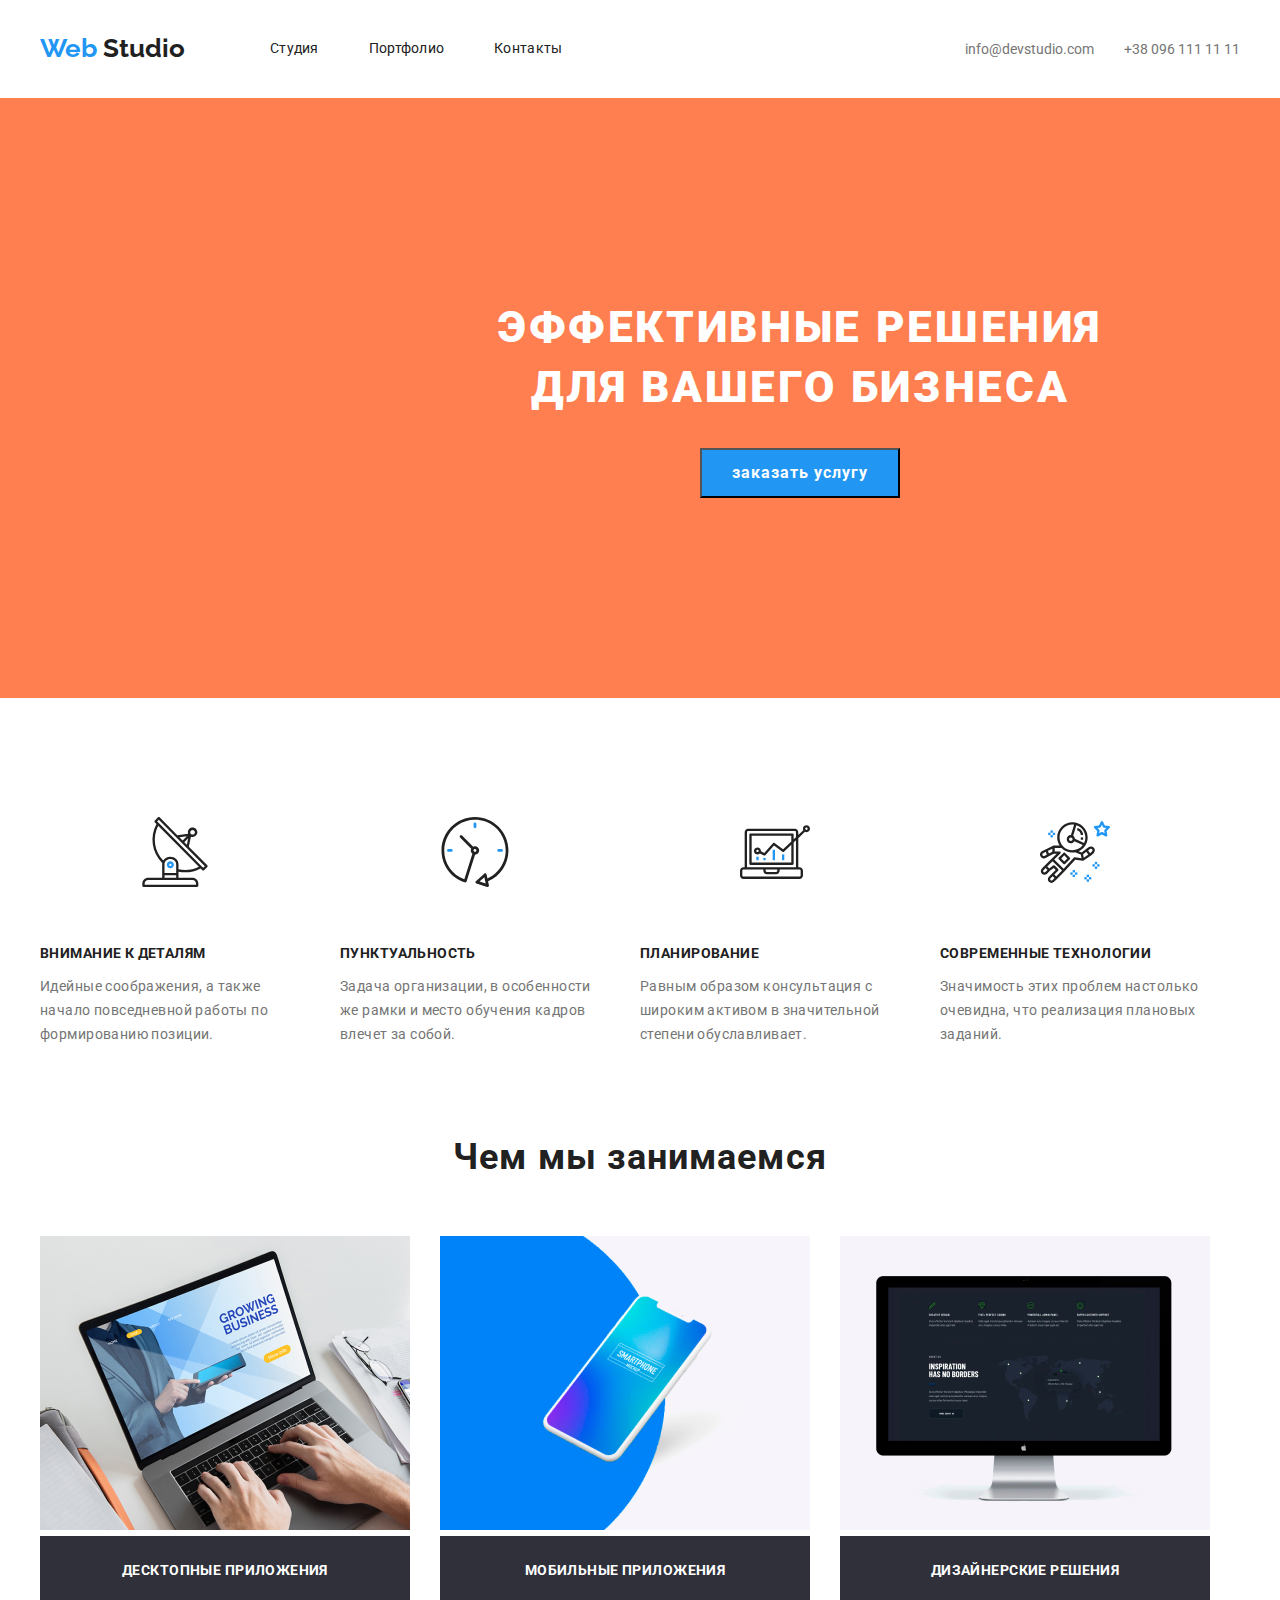
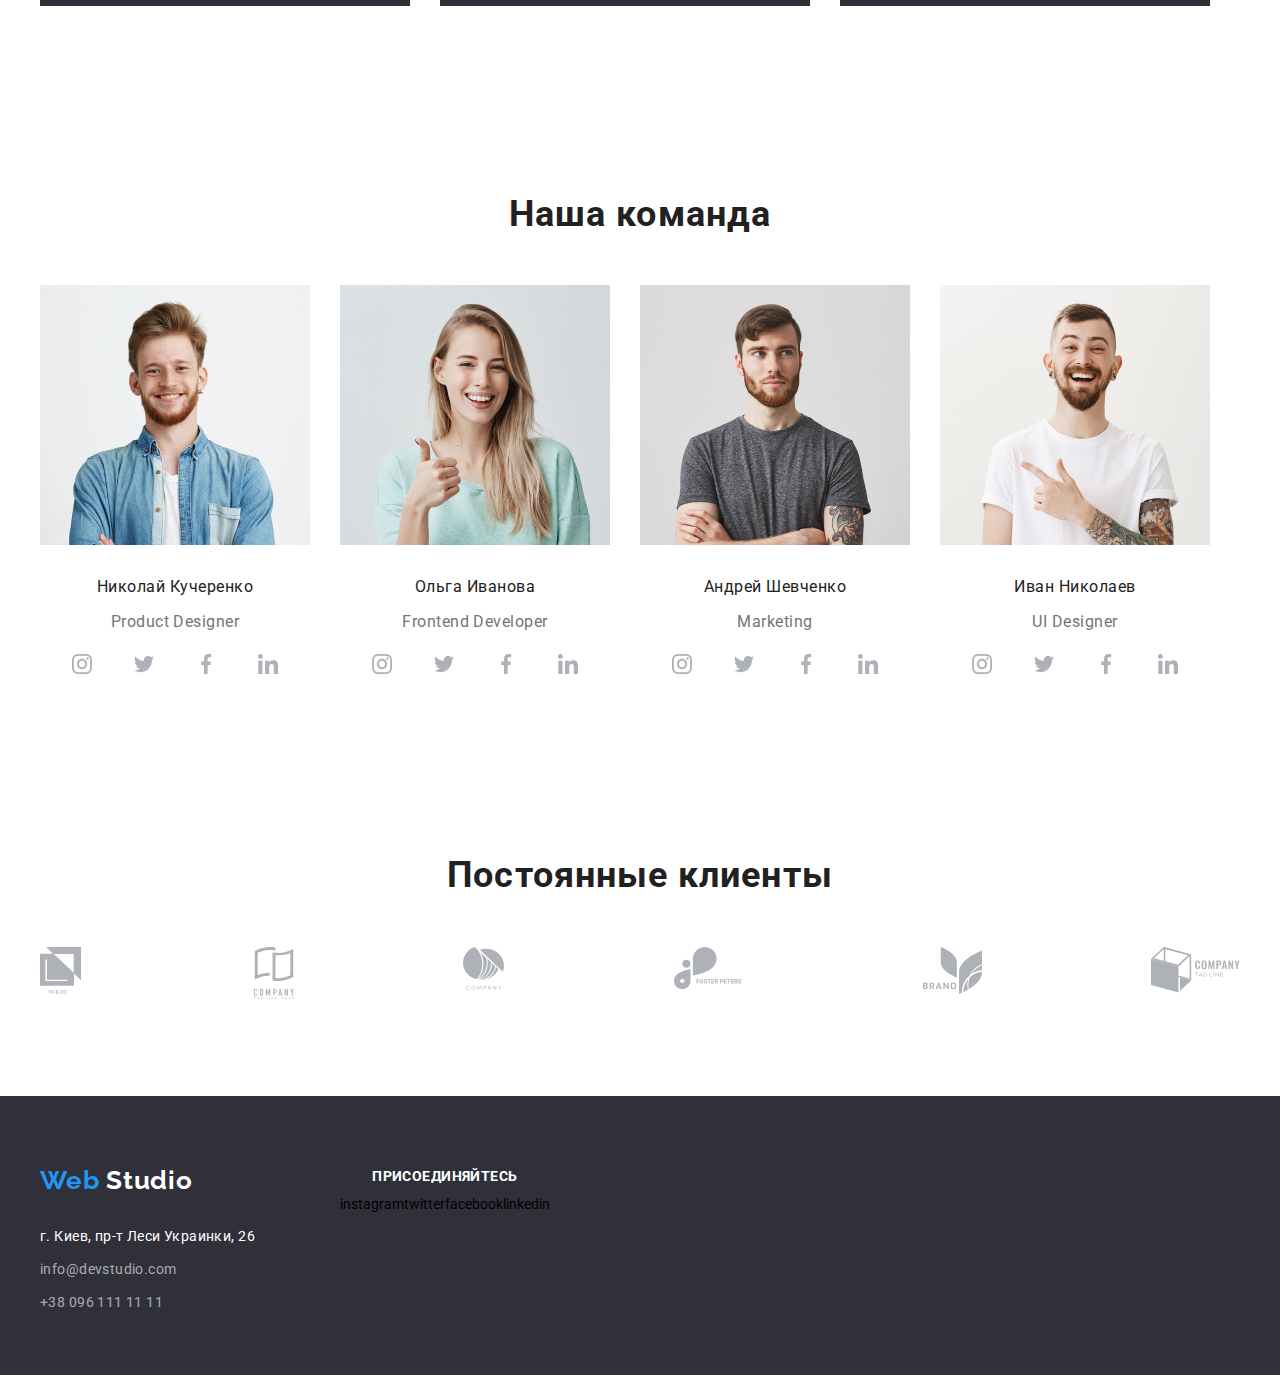
==== commit d4d232e6: "Вроде ок" ====
--- a/index.html
+++ b/index.html
@@ -408,14 +408,15 @@
 
     <!--ФУТТЕР-->
     <footer class="footer">
+      <div class="container footer-container">
       <section id="contacts">
         <h2 hidden>футтер</h2>
-        <a href="./index.html" class="link">
+        <a href="./index.html" class="link logo-footer">
           <span class="logo-web-footer">Web </span
           ><span class="logo-studio-footer">Studio</span></a
         >
         <address>
-          <ul class="list">
+          <ul class="list adress-list">
             <li>
               <a
                 href="https://goo.gl/maps/VWq9MyuhQeztrgr8A"
@@ -439,16 +440,18 @@
             </li>
           </ul>
         </address>
+     
       </section>
       <section>
         <h2 class="footer-title">Присоединяйтесь</h2>
-        <ul class="list">
+        <ul class="list social-links-footer">
           <li>instagram</li>
           <li>twitter</li>
           <li>facebook</li>
           <li>linkedin</li>
         </ul>
       </section>
+        </div>
     </footer>
   </body>
 </html>
--- a/css/style.css
+++ b/css/style.css
@@ -210,6 +210,9 @@
   background-color: #2f303a;
   width: 370px;
   height: 70px;
+  display: flex;
+  align-items: center;
+  justify-content: center;
 }
 
 .we-do-container {
@@ -277,6 +280,28 @@
 .clients-items {
   display: flex;
   justify-content: space-between;
+  margin-bottom: 94px;
+}
+
+/* ФУТТЕР */
+.footer {
+  background-color: #2f303a;
+}
+.footer-container {
+  display: flex;
+}
+
+.logo-footer {
+  margin-top: 60px;
+  margin-right: 147px;
+  margin-bottom: 20px;
+}
+
+.adress-list li:not(:last-child) {
+  margin-bottom: 9px;
+}
+.adress-list li:last-child {
+  margin-bottom: 60px;
 }
 .logo-web-footer {
   font-family: Raleway;
@@ -301,6 +326,7 @@
   line-height: 1.71;
   letter-spacing: 0.03em;
   color: #ffffff;
+  font-style: normal;
 }
 .email-footer {
   font-weight: 400;
@@ -308,6 +334,7 @@
   line-height: 1.71;
   letter-spacing: 0.03em;
   color: rgba(255, 255, 255, 0.6);
+  font-style: normal;
 }
 .footer-title {
   font-weight: 700;
@@ -317,8 +344,14 @@
   letter-spacing: 0.03em;
   text-transform: uppercase;
   color: #ffffff;
-}
-
+  margin-top: 72px;
+}
+
+.social-links-footer {
+  display: flex;
+}
+
+/* ПОРТФОЛИО */
 .btn-portfolio {
   font-weight: 400;
   font-size: 16px;
@@ -328,6 +361,24 @@
   color: var(--main-text-color);
 }
 
+.portolio-buttons {
+  display: flex;
+  margin-top: 93px;
+  justify-content: center;
+  margin-bottom: 50px;
+}
+.portolio-buttons li:not(:last-child) {
+  margin-right: 30px;
+}
+
+.examples-list {
+  display: flex;
+  flex-wrap: wrap;
+  margin-bottom: 94px;
+}
+.examples-list li:not(:nth-child(3n)) {
+  margin-right: 30px;
+}
 .logo-web-portfolio {
   font-family: Raleway;
   font-weight: 700;
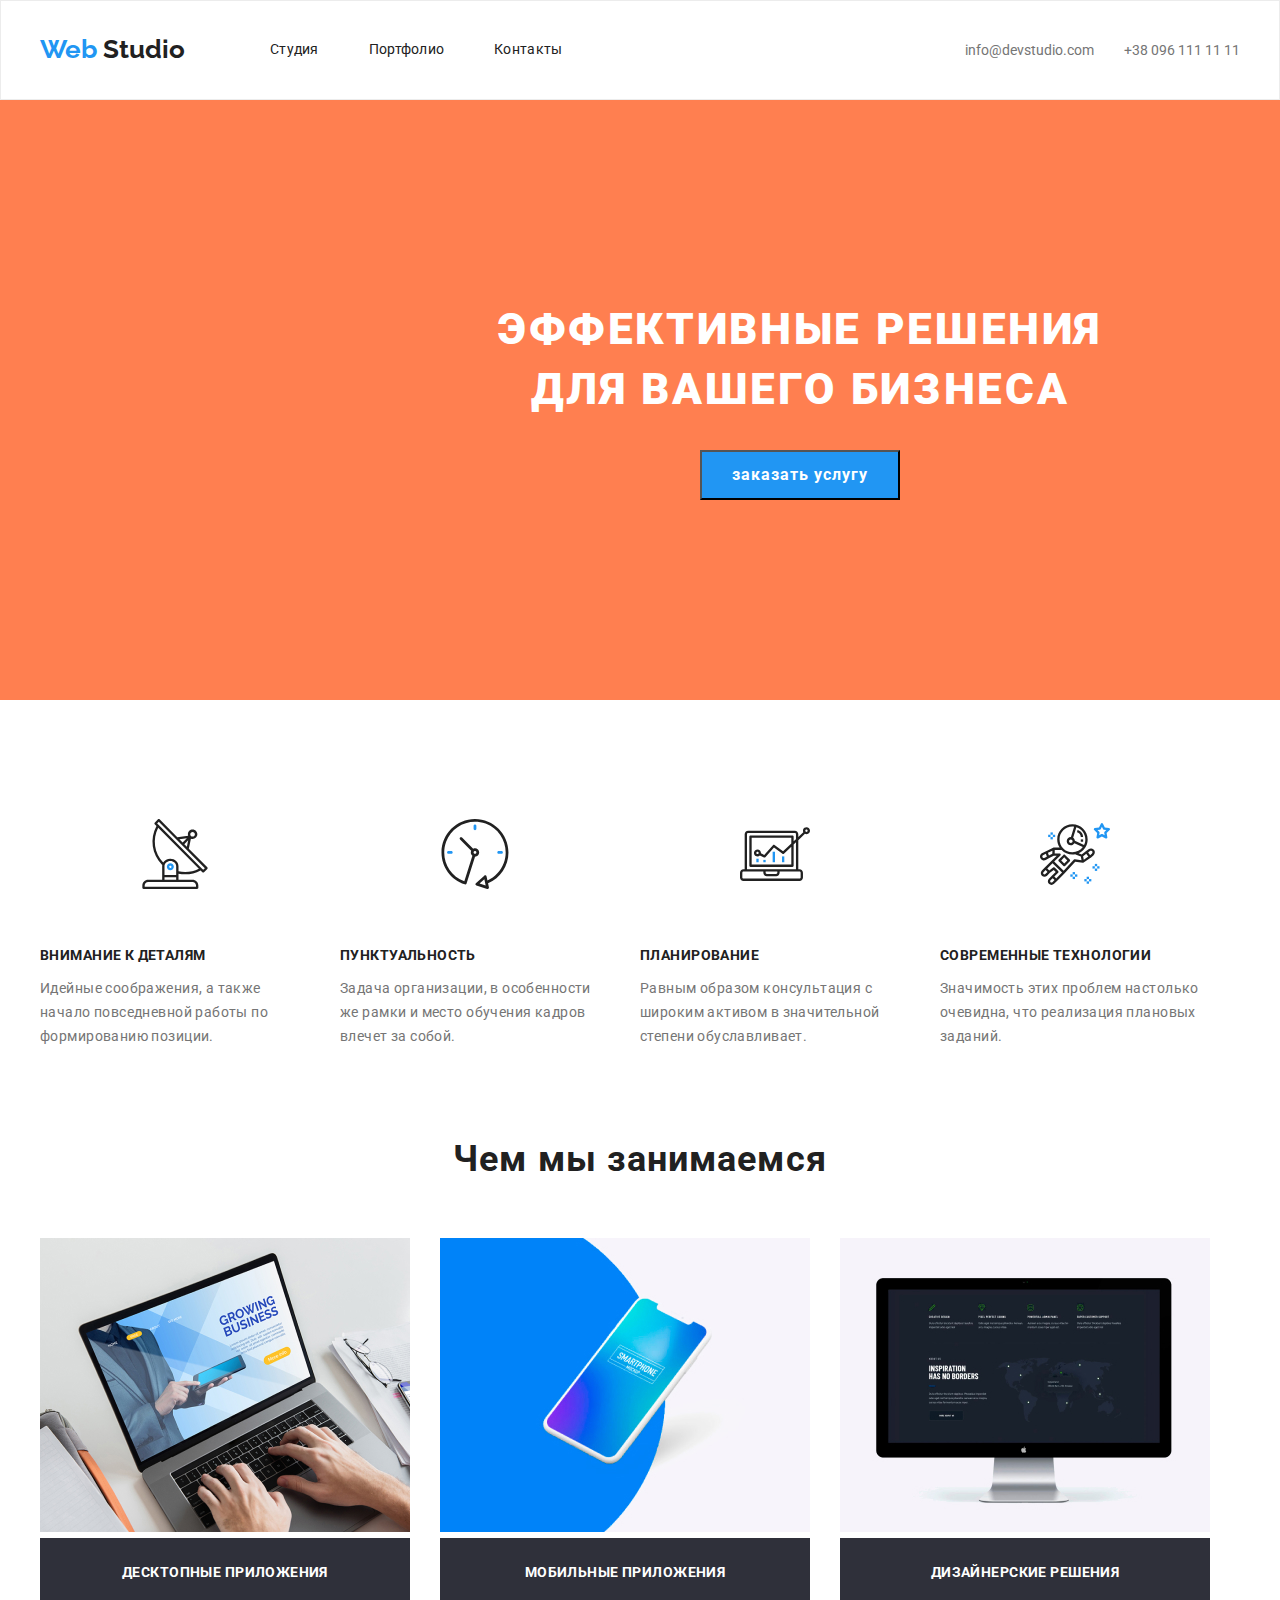
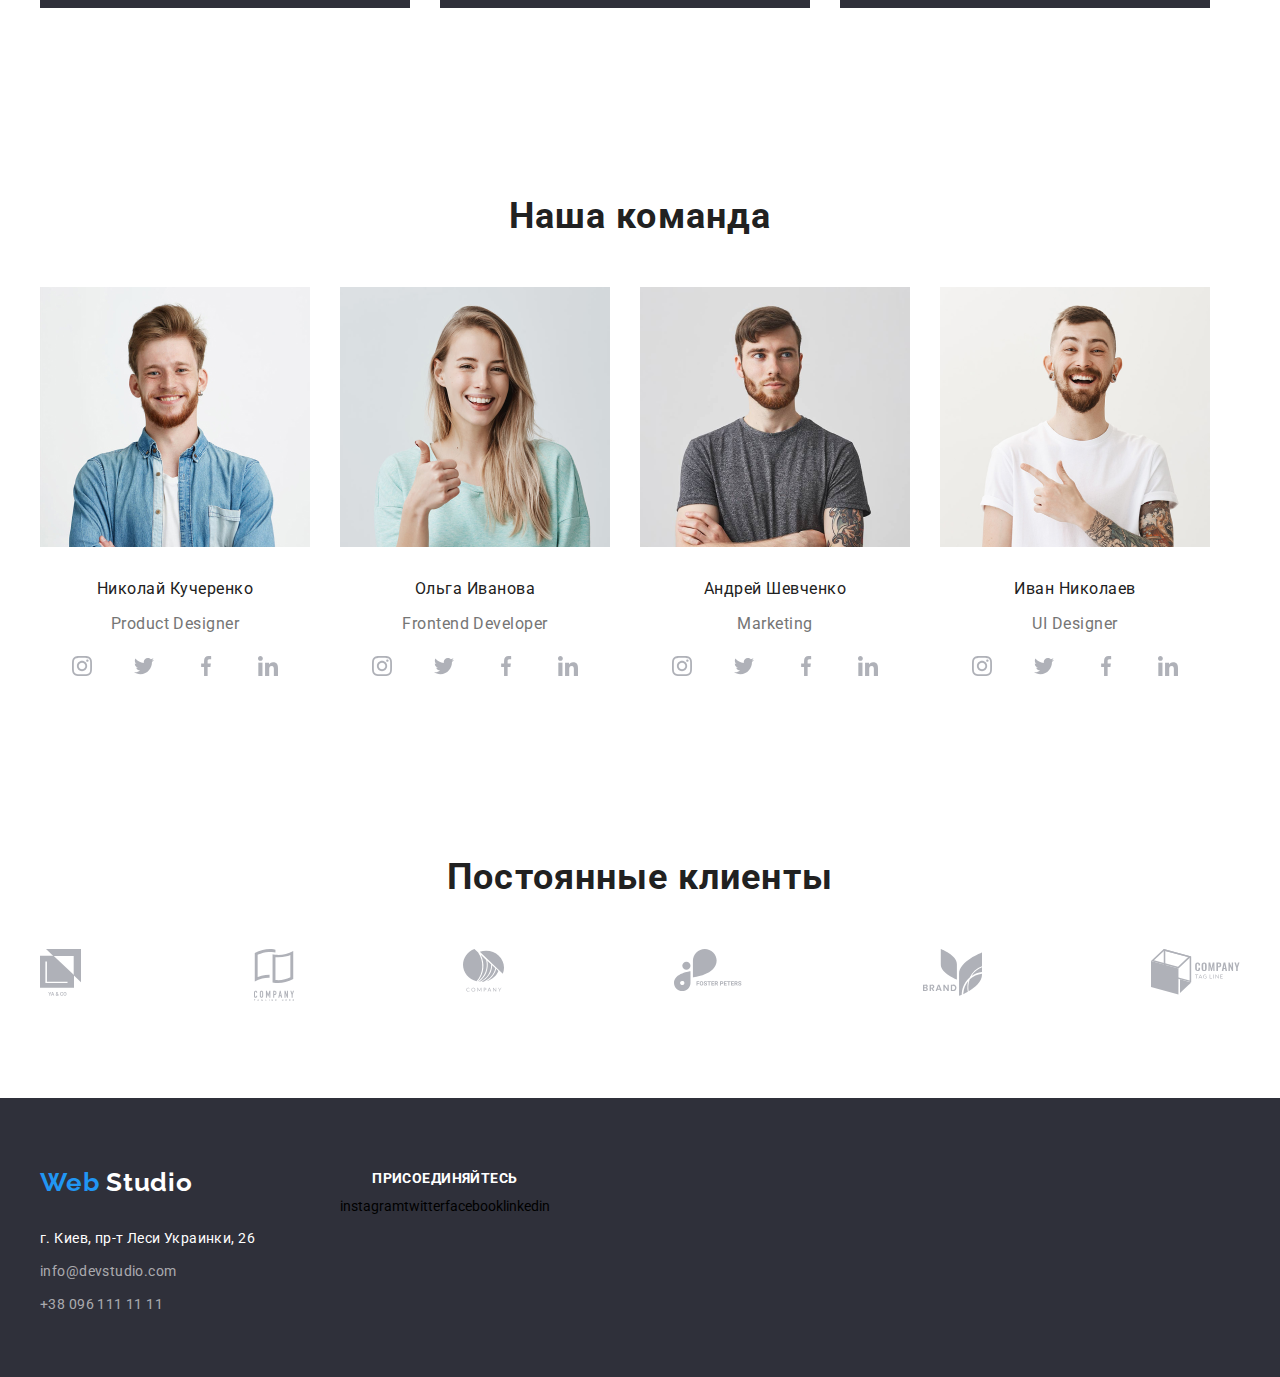
==== commit d721c895: "теперь точно ок" ====
--- a/index.html
+++ b/index.html
@@ -166,8 +166,7 @@
       <section class="team">
         <div class="container">
           <h2 class="title">Наша команда</h2>
-          <ul class="list">
-            <div class="teamattes-item">
+          <ul class="list teamattes-item">
             <li>
               <img
                 src="./images/teammate/teammate-1.jpg"
@@ -349,109 +348,106 @@
               </ul>
             </li>
           </ul>
-          </div>
         </div>
       </section>
 
       <!--ПОСТОЯННЫЕ КЛИЕНТЫ-->
       <section class="clients">
         <div class="container">
-        <h2 class="title">Постоянные клиенты</h2>
-        <ul class="list clients-items">
-          <li>
-            <a href="" aria-label="ссылка клиента">
-              <img
-                src="./images/clients-logo/logo-client-1.svg"
-                alt="логотип клиента 1"
-            /></a>
-          </li>
-          <li>
-            <a href="" aria-label="ссылка клиента">
-              <img
-                src="./images/clients-logo/logo-client-2.svg"
-                alt="логотип клиента 2"
-            /></a>
-          </li>
-          <li>
-            <a href="" aria-label="ссылка клиента">
-              <img
-                src="./images/clients-logo/logo-client-3.svg"
-                alt="логотип клиента 3"
-            /></a>
-          </li>
-          <li>
-            <a href="" aria-label="ссылка клиента">
-              <img
-                src="./images/clients-logo/logo-client-4.svg"
-                alt="логотип клиента 4"
-            /></a>
-          </li>
-          <li>
-            <a href="" aria-label="ссылка клиента">
-              <img
-                src="./images/clients-logo/logo-client-5.svg"
-                alt="логотип клиента 5"
-            /></a>
-          </li>
-          <li>
-            <a href="" aria-label="ссылка клиента">
-              <img
-                src="./images/clients-logo/logo-client-6.svg"
-                alt="логотип клиента 6"
-            /></a>
-          </li>
-        </ul>
+          <h2 class="title">Постоянные клиенты</h2>
+          <ul class="list clients-items">
+            <li>
+              <a href="" aria-label="ссылка клиента">
+                <img
+                  src="./images/clients-logo/logo-client-1.svg"
+                  alt="логотип клиента 1"
+              /></a>
+            </li>
+            <li>
+              <a href="" aria-label="ссылка клиента">
+                <img
+                  src="./images/clients-logo/logo-client-2.svg"
+                  alt="логотип клиента 2"
+              /></a>
+            </li>
+            <li>
+              <a href="" aria-label="ссылка клиента">
+                <img
+                  src="./images/clients-logo/logo-client-3.svg"
+                  alt="логотип клиента 3"
+              /></a>
+            </li>
+            <li>
+              <a href="" aria-label="ссылка клиента">
+                <img
+                  src="./images/clients-logo/logo-client-4.svg"
+                  alt="логотип клиента 4"
+              /></a>
+            </li>
+            <li>
+              <a href="" aria-label="ссылка клиента">
+                <img
+                  src="./images/clients-logo/logo-client-5.svg"
+                  alt="логотип клиента 5"
+              /></a>
+            </li>
+            <li>
+              <a href="" aria-label="ссылка клиента">
+                <img
+                  src="./images/clients-logo/logo-client-6.svg"
+                  alt="логотип клиента 6"
+              /></a>
+            </li>
+          </ul>
         </div>
-
       </section>
     </main>
 
     <!--ФУТТЕР-->
     <footer class="footer">
       <div class="container footer-container">
-      <section id="contacts">
-        <h2 hidden>футтер</h2>
-        <a href="./index.html" class="link logo-footer">
-          <span class="logo-web-footer">Web </span
-          ><span class="logo-studio-footer">Studio</span></a
-        >
-        <address>
-          <ul class="list adress-list">
-            <li>
-              <a
-                href="https://goo.gl/maps/VWq9MyuhQeztrgr8A"
-                target="_blank"
-                class="adress-on-map link"
-              >
-                г. Киев, пр-т Леси Украинки, 26
-              </a>
-            </li>
-
-            <li>
-              <a href="mailto:info@devstudio.com" class="link email-footer"
-                >info@devstudio.com</a
-              >
-            </li>
-
-            <li>
-              <a href="tel:+380961111111" class="link email-footer"
-                >+38 096 111 11 11</a
-              >
-            </li>
-          </ul>
-        </address>
-     
-      </section>
-      <section>
-        <h2 class="footer-title">Присоединяйтесь</h2>
-        <ul class="list social-links-footer">
-          <li>instagram</li>
-          <li>twitter</li>
-          <li>facebook</li>
-          <li>linkedin</li>
-        </ul>
-      </section>
-        </div>
+        <section id="contacts">
+          <h2 hidden>футтер</h2>
+          <a href="./index.html" class="link logo-footer">
+            <span class="logo-web-footer">Web </span
+            ><span class="logo-studio-footer">Studio</span></a
+          >
+          <address>
+            <ul class="list adress-list">
+              <li>
+                <a
+                  href="https://goo.gl/maps/VWq9MyuhQeztrgr8A"
+                  target="_blank"
+                  class="adress-on-map link"
+                >
+                  г. Киев, пр-т Леси Украинки, 26
+                </a>
+              </li>
+
+              <li>
+                <a href="mailto:info@devstudio.com" class="link email-footer"
+                  >info@devstudio.com</a
+                >
+              </li>
+
+              <li>
+                <a href="tel:+380961111111" class="link email-footer"
+                  >+38 096 111 11 11</a
+                >
+              </li>
+            </ul>
+          </address>
+        </section>
+        <section>
+          <h2 class="footer-title">Присоединяйтесь</h2>
+          <ul class="list social-links-footer">
+            <li>instagram</li>
+            <li>twitter</li>
+            <li>facebook</li>
+            <li>linkedin</li>
+          </ul>
+        </section>
+      </div>
     </footer>
   </body>
 </html>
--- a/css/style.css
+++ b/css/style.css
@@ -45,6 +45,7 @@
 .header {
   padding-top: 24px;
   padding-bottom: 25px;
+  border: 1px solid #ececec;
 }
 .logo-studio {
   font-family: Raleway;
@@ -230,7 +231,7 @@
   display: flex;
   margin-bottom: 94px;
 }
-.teamattes-item li: {
+.teamattes-item li {
   margin-bottom: 0px;
 }
 .teamattes-item li:not(:last-child) {
@@ -375,6 +376,7 @@
   display: flex;
   flex-wrap: wrap;
   margin-bottom: 94px;
+  margin-right: 0;
 }
 .examples-list li:not(:nth-child(3n)) {
   margin-right: 30px;
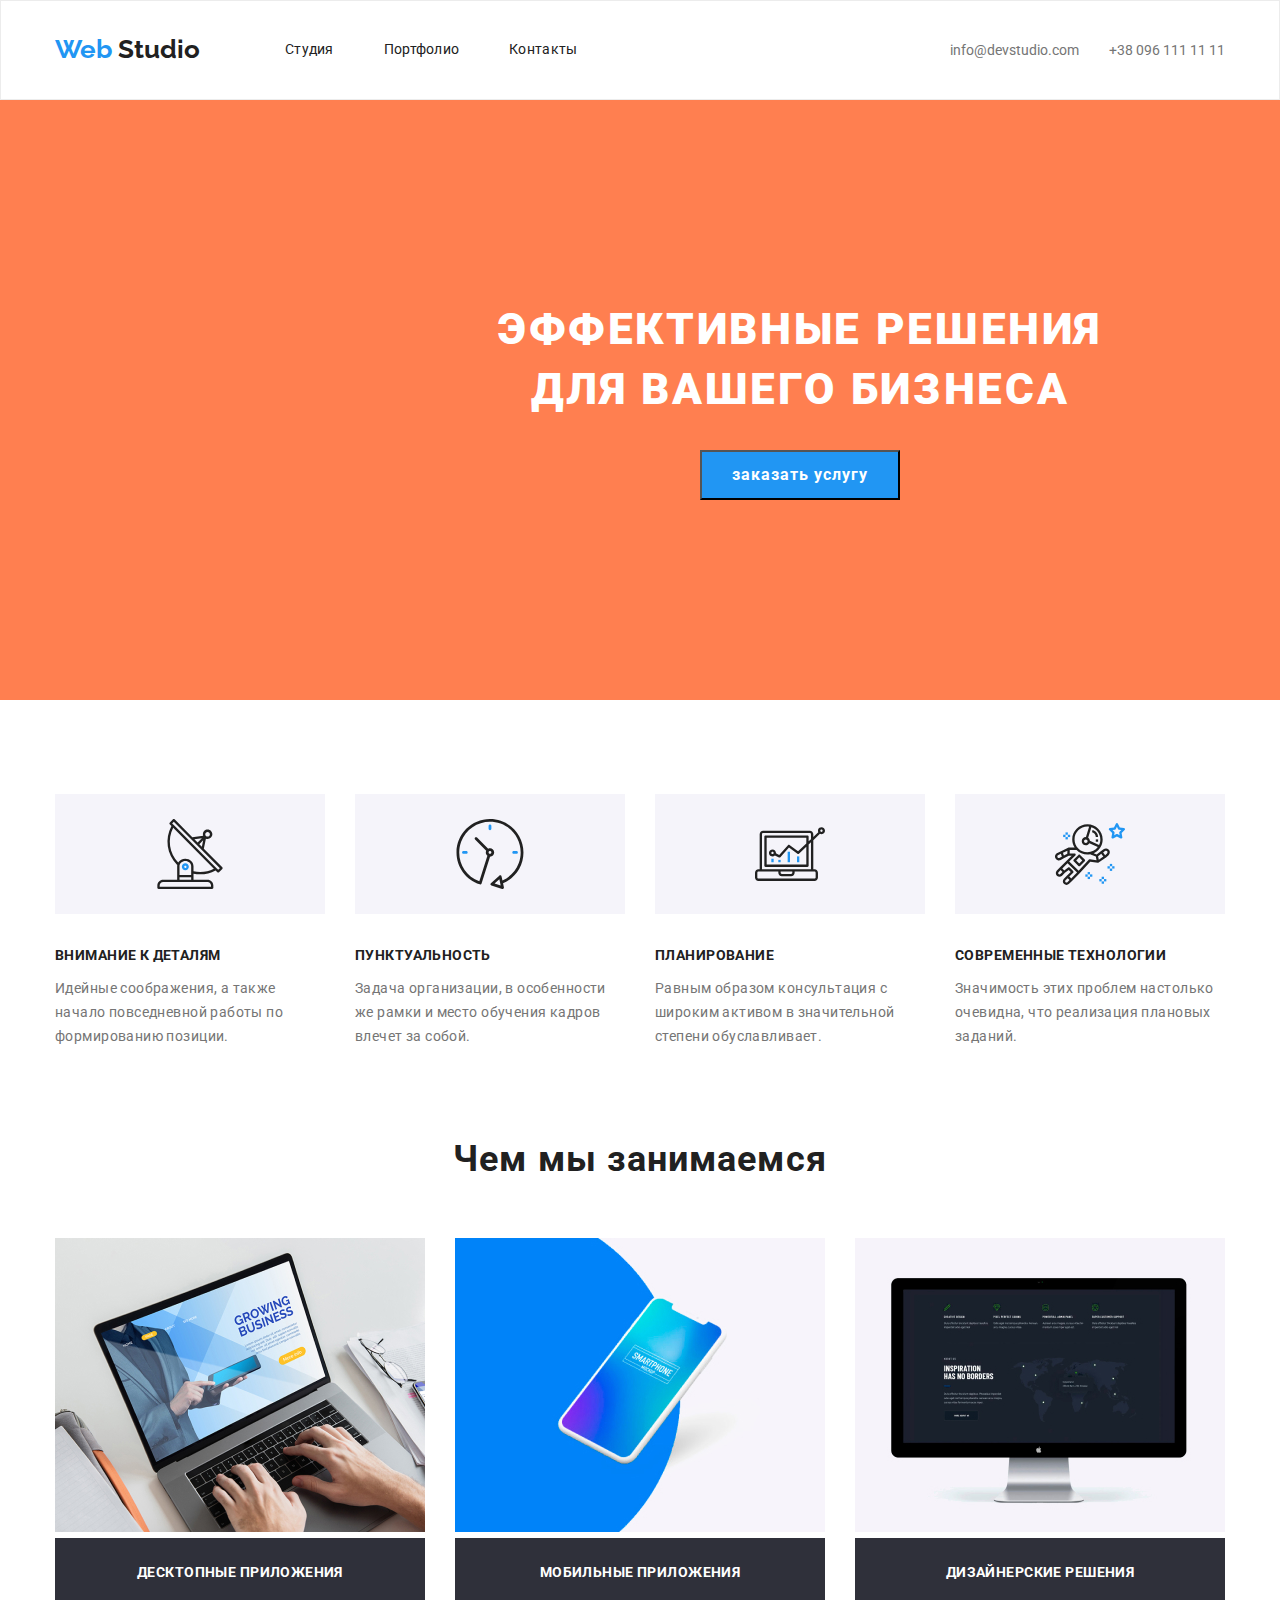
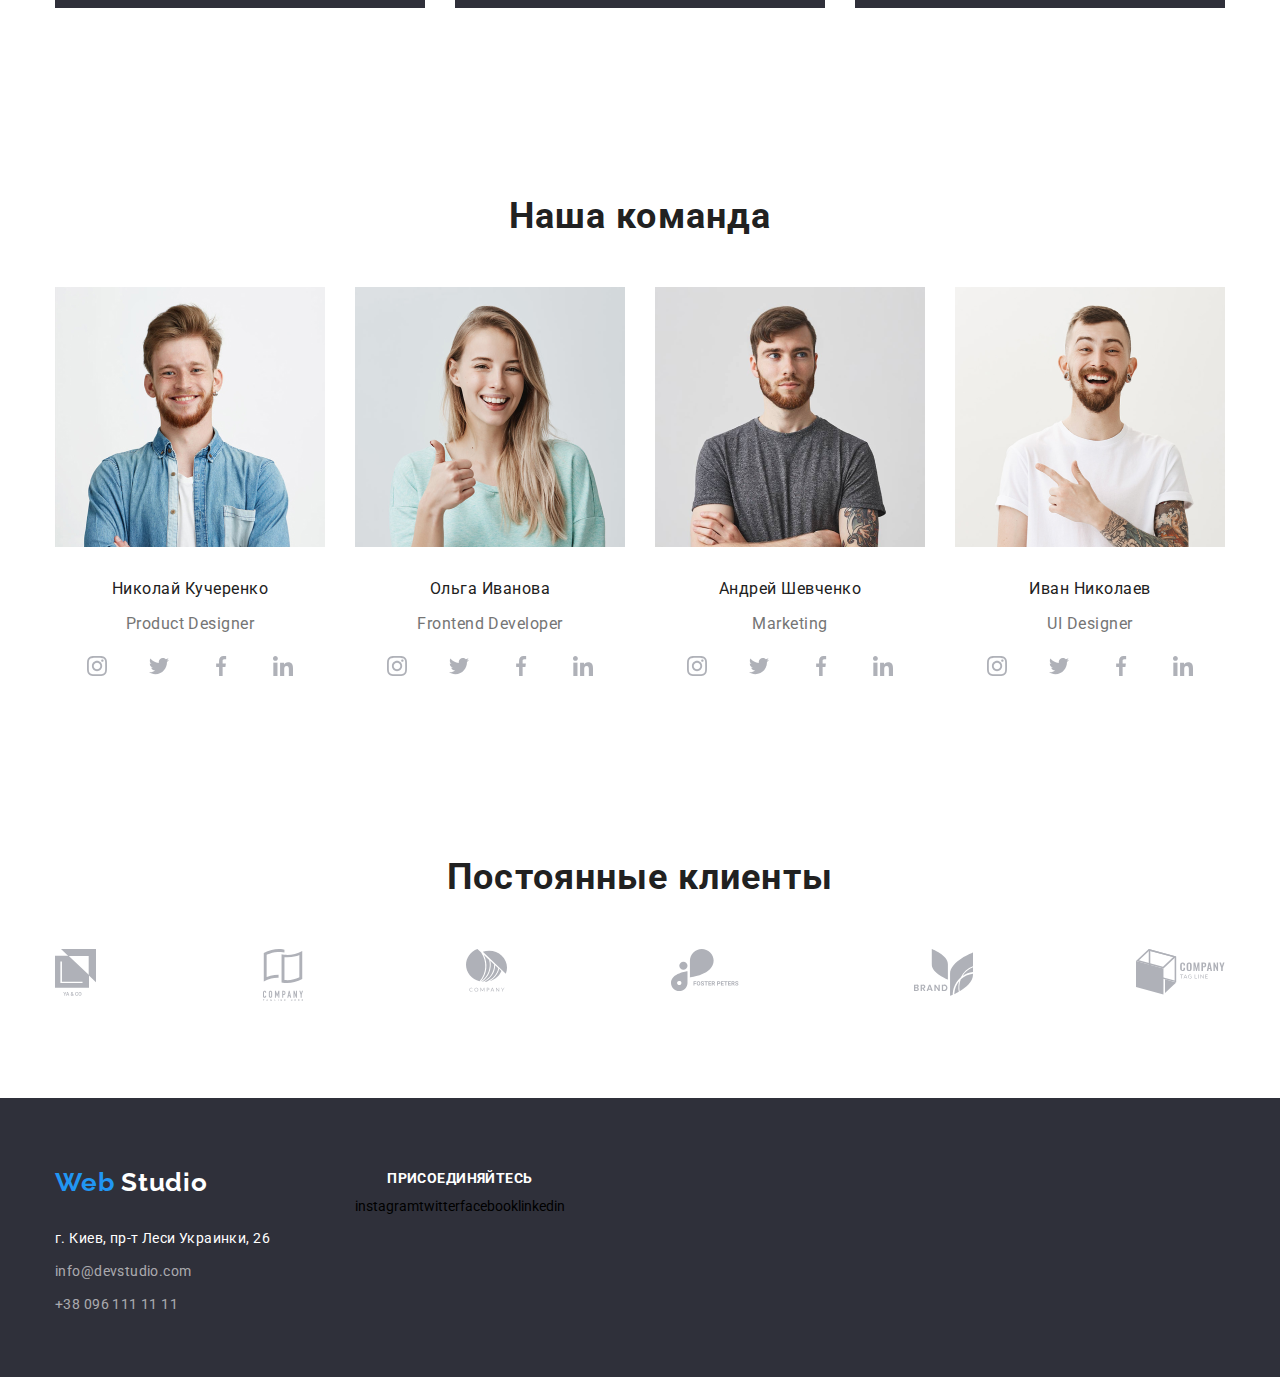
==== commit ae2f1b8f: "Поправил ширину контейнера" ====
--- a/index.html
+++ b/index.html
@@ -198,8 +198,6 @@
                     <img
                       src="./images/socialnetworks-icons-grey/facebook.svg"
                       alt="иконка фейсбука"
-                      width="20"
-                      height="20"
                   /></a>
                 </li>
 
--- a/css/style.css
+++ b/css/style.css
@@ -33,7 +33,7 @@
 }
 
 .container {
-  width: 1200px;
+  width: 1170px;
   padding-left: 15px;
   padding-right: 15px;
   margin-left: auto;
@@ -134,9 +134,6 @@
   font-weight: 700;
   font-size: 16px;
   line-height: 1.8;
-  /* display: flex;
-  align-items: center;
-  text-align: center; */
   letter-spacing: 0.06em;
   width: 200px;
   height: 50px;
@@ -193,8 +190,10 @@
 }
 .advantages-ikon {
   padding-left: 100px;
+  padding-right: 100px;
   padding-top: 25px;
   padding-bottom: 25px;
+  background-color: #f5f4fa;
 }
 .what-we-do {
   font-weight: 700;
@@ -234,6 +233,7 @@
 .teamattes-item li {
   margin-bottom: 0px;
 }
+
 .teamattes-item li:not(:last-child) {
   margin-right: 30px;
   margin-bottom: 30px;
